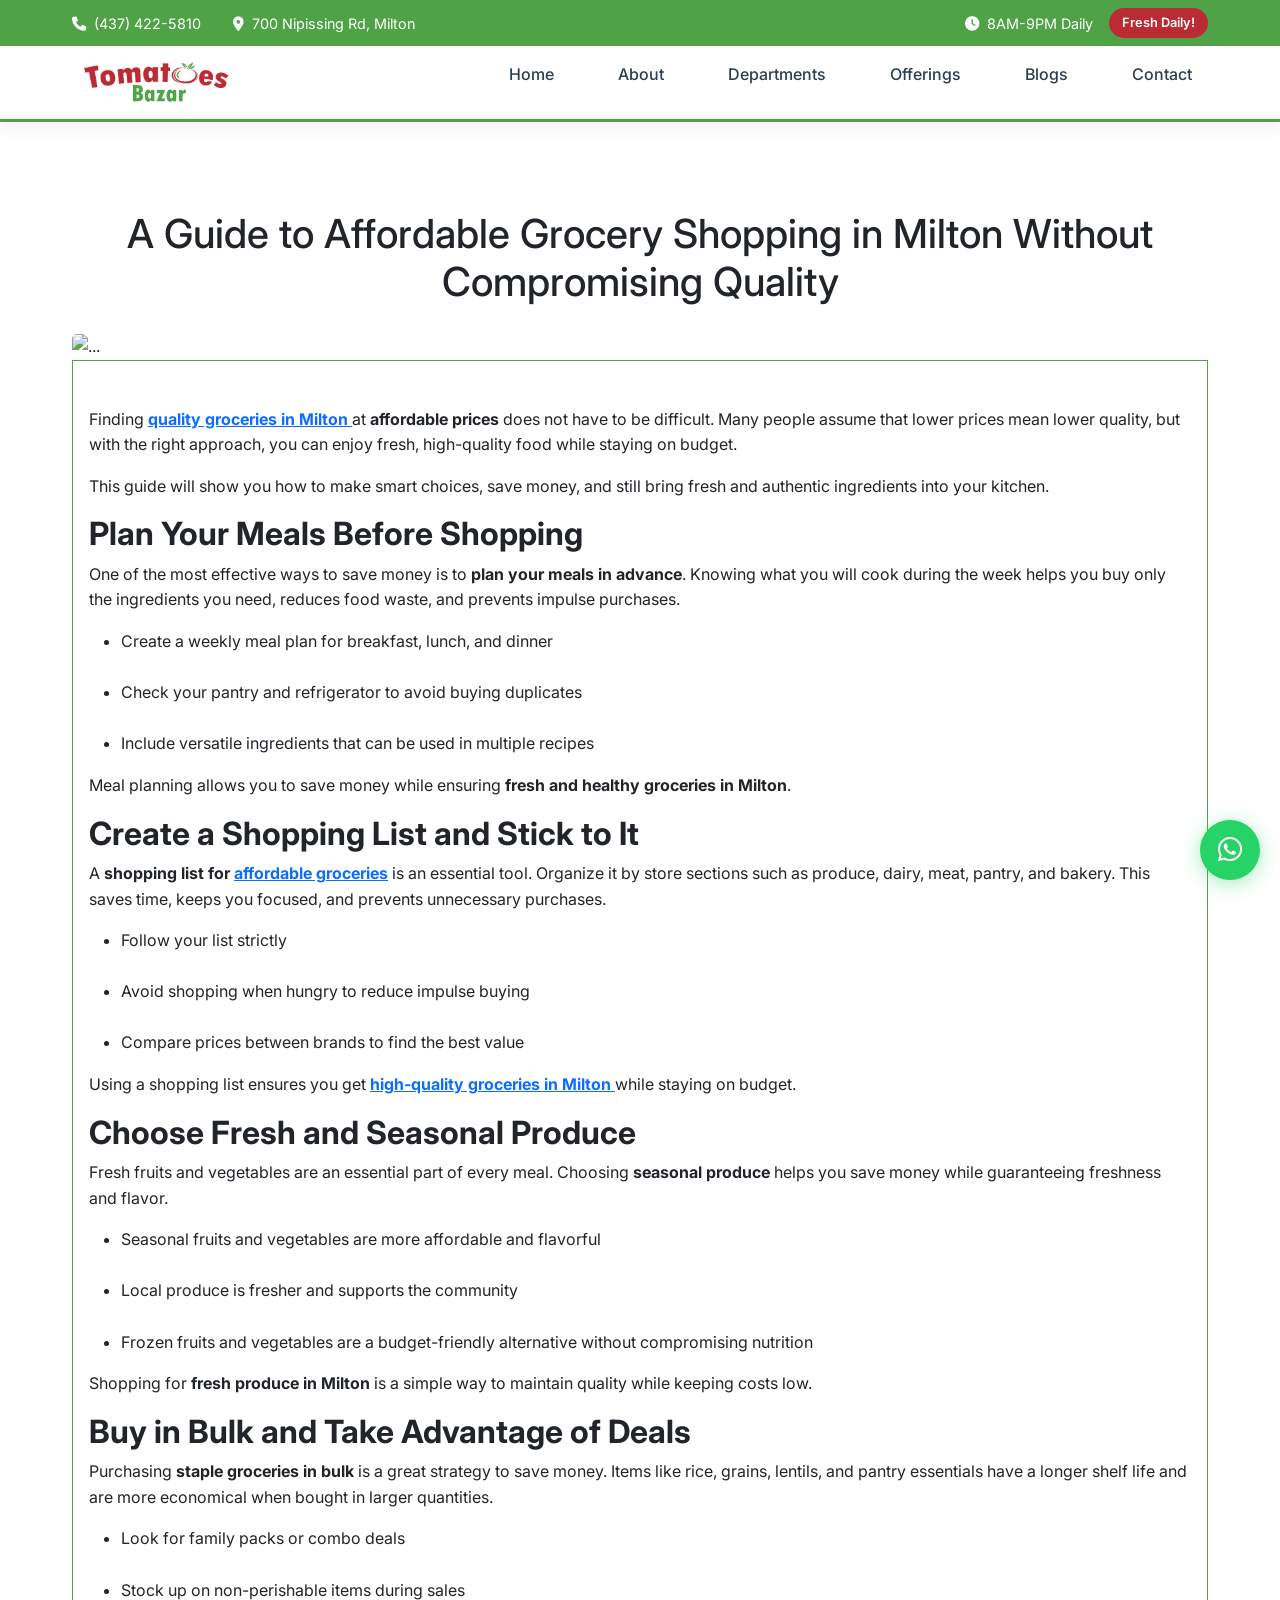
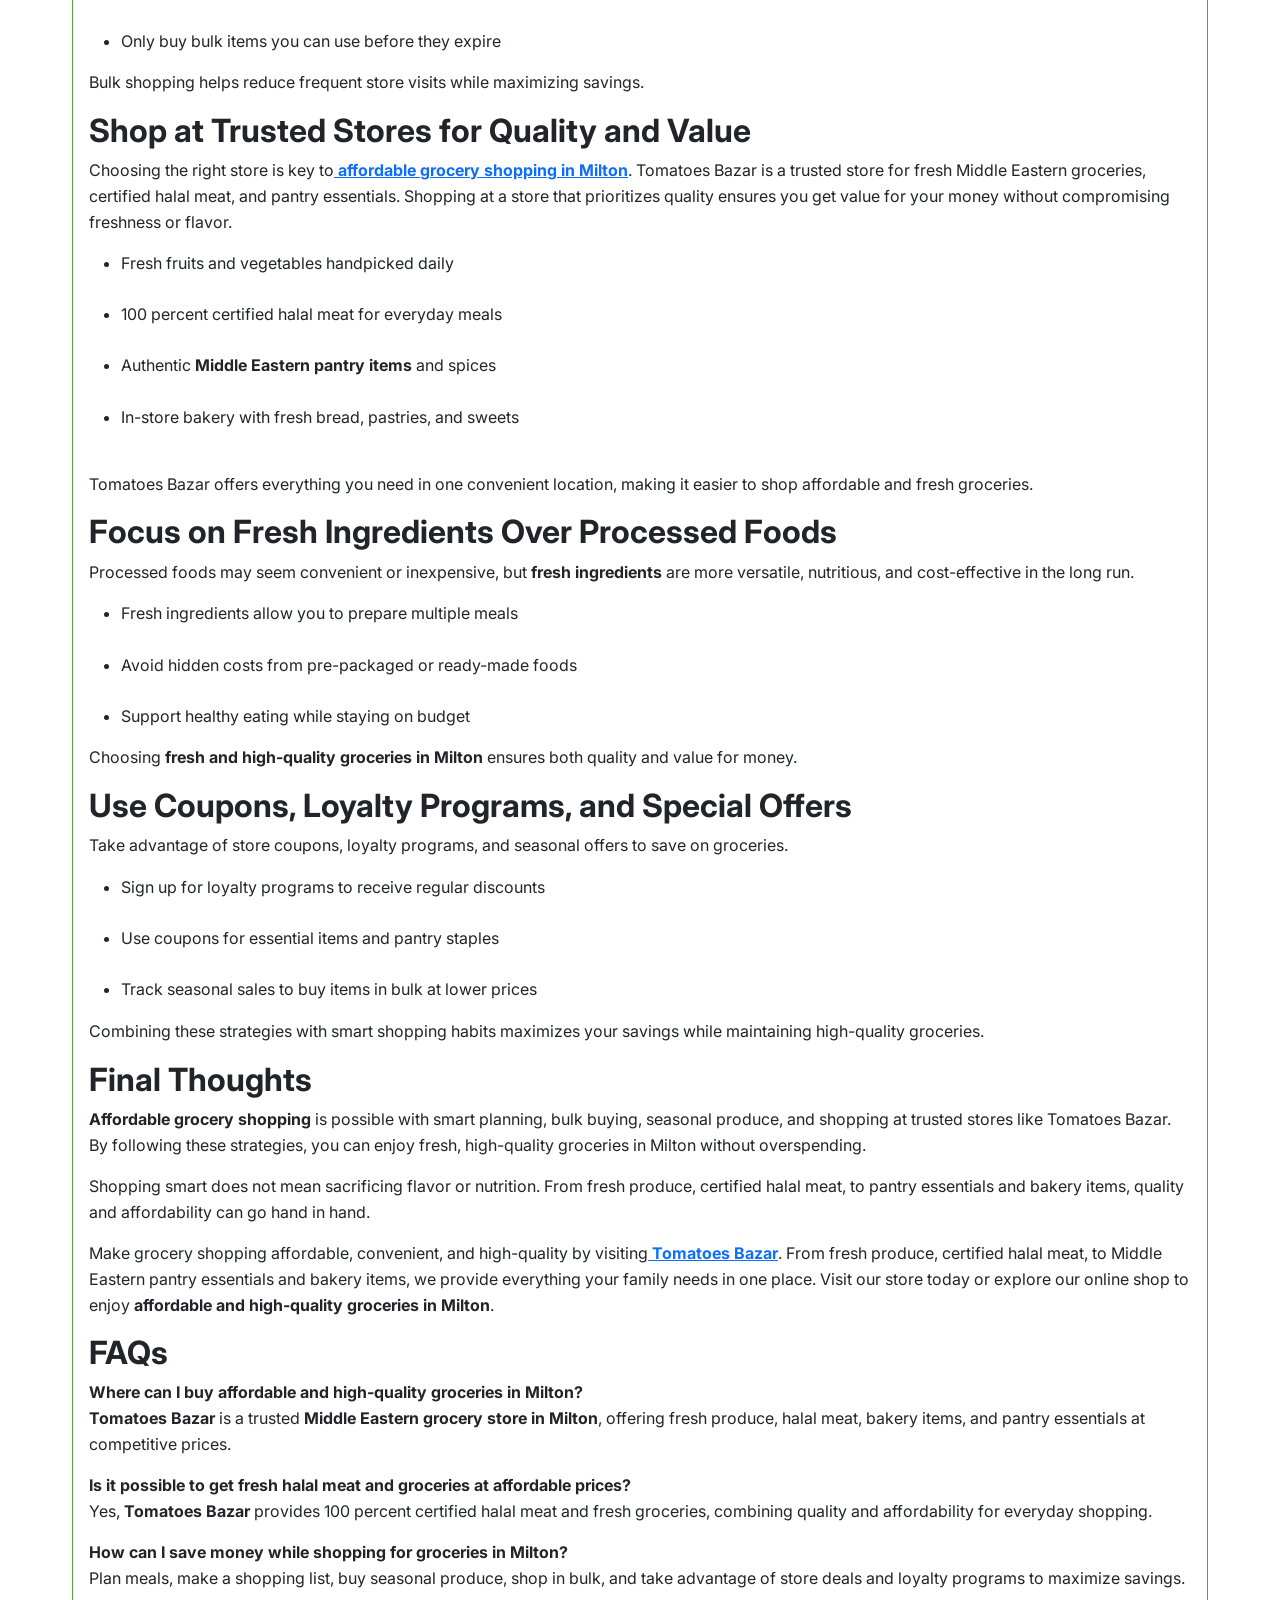
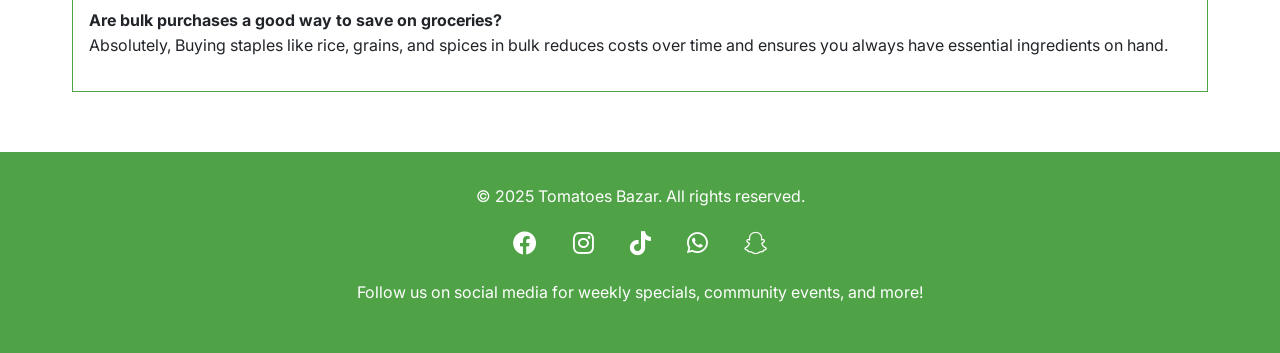
==== a-guide-to-affordable-grocery-shopping-in-milton-without-compromising-quality.html @ fde6aeb2 "Create a-guide-to-affordable-grocery-shopping-in-milton-without-compromising-quality.html" ====
<!DOCTYPE html>
<html lang="en">


    
<head>
    <meta charset="UTF-8">
    <meta name="viewport" content="width=device-width, initial-scale=1.0">
    <title>A Guide to Affordable Grocery Shopping in Milton Without Compromising Quality</title>
    <link href="https://fonts.googleapis.com/css2?family=Inter:wght@300;400;500;600;700&display=swap" rel="stylesheet">
    <link rel="stylesheet" href="https://cdnjs.cloudflare.com/ajax/libs/font-awesome/6.0.0/css/all.min.css">
    <link href="https://cdn.jsdelivr.net/npm/bootstrap@5.3.8/dist/css/bootstrap.min.css" rel="stylesheet" integrity="sha384-sRIl4kxILFvY47J16cr9ZwB07vP4J8+LH7qKQnuqkuIAvNWLzeN8tE5YBujZqJLB" crossorigin="anonymous">
    <script src="https://cdn.jsdelivr.net/npm/bootstrap@5.3.8/dist/js/bootstrap.bundle.min.js" integrity="sha384-FKyoEForCGlyvwx9Hj09JcYn3nv7wiPVlz7YYwJrWVcXK/BmnVDxM+D2scQbITxI" crossorigin="anonymous"></script>
    <style>
        * {
            margin: 0;
            padding: 0;
            box-sizing: border-box;
        }

        body {
            font-family: 'Inter', sans-serif;
            line-height: 1.6;
            color: #333;
            overflow-x: hidden;
        }

        /* Header & Navigation */
        .header {
            background: #ffffff;
            color: #2c3e50;
            padding: 0;
            position: fixed;
            width: 100%;
            top: 0;
            z-index: 1000;
            box-shadow: 0 2px 20px rgba(0,0,0,0.08);
            border-bottom: 3px solid #4FA346;
        }

        .header .nav-container {
            padding: 0.1rem 2rem;
        }

        .nav-container {
            max-width: 1200px;
            margin: 0 auto;
            display: flex;
            justify-content: space-between;
            align-items: center;
            padding: 0;
            gap: 1.5rem;
        }

        .nav-menu {
            display: flex;
            list-style: none;
            gap: 2rem;
            align-items: center;
        }

        .logo {
            text-decoration: none;
            display: flex;
            align-items: center;
            transition: transform 0.3s ease;
            flex-shrink: 0;
        }

        .logo:hover {
            transform: scale(1.02); 
        }

        .logo img {
            height: 70px;
            width: auto;
            padding: 10px;
            transition: all 0.3s ease;
        }

        .logo img:hover {
            transform: scale(1.05);
        }

        .nav-menu {
            display: flex;
            list-style: none;
            gap: 2rem;
            align-items: center;
        }

        .nav-menu a {
            color: #2c3e50;
            text-decoration: none;
            font-weight: 500;
            font-size: 1rem;
            padding: 0.5rem 1rem;
            border-radius: 8px;
            transition: all 0.3s ease;
            position: relative;
        }

        .nav-menu a:hover {
            color: #4FA346;
            background: rgba(79, 163, 70, 0.1);
        }

        .mobile-menu-toggle {
            display: none;
            background: none;
            border: none;
            color: #2c3e50;
            font-size: 1.5rem;
            cursor: pointer;
            padding: 0.5rem;
            border-radius: 5px;
            transition: all 0.3s ease;
        }

        .mobile-menu-toggle:hover {
            background: rgba(79, 163, 70, 0.1);
            color: #4FA346;
        }

        /* Mobile menu styles - dropdown */
        @media (max-width: 768px) {
            .nav-menu {
                display: none;
                position: absolute;
                top: 100%;
                left: 0;
                width: 200px;
                background: white;
                flex-direction: column;
                padding: 0;
                box-shadow: 0 4px 20px rgba(0,0,0,0.15);
                border-radius: 8px;
                opacity: 0;
                visibility: hidden;
                transform: translateY(-10px);
                transition: all 0.3s ease;
                z-index: 1000;
                overflow: hidden;
                list-style: none;
            }

            .nav-menu.active {
                display: block;
                opacity: 1;
                visibility: visible;
                transform: translateY(0);
            }

            .nav-menu li {
                list-style: none;
            }

            .nav-menu a {
                padding: 1rem 1.5rem;
                text-align: left;
                border-bottom: 1px solid #f0f0f0;
                width: 100%;
                font-size: 1rem;
                font-weight: 500;
                color: #2c3e50;
                display: block;
                transition: all 0.2s ease;
                text-decoration: none;
            }

            .nav-menu a:last-child {
                border-bottom: none;
            }

            .nav-menu a:hover {
                background: #f8f9fa;
                color: #4FA346;
                padding-left: 2rem;
            }

            .mobile-menu-toggle {
                z-index: 1001;
                position: relative;
                font-size: 1.5rem;
            }

            .nav-container {
                justify-content: space-between;
            }
        }

        /* Hero Section - Simplified */
        .hero {
            background: linear-gradient(135deg, #f8f9fa 0%, #ffffff 100%);
            min-height: 100vh;
            position: relative;
            display: flex;
            align-items: center;
            justify-content: center;
            padding-top: 100px;
        }

        .hero-content {
            display: flex;
            align-items: center;
            justify-content: space-between;
            max-width: 1400px;
            margin: 0 auto;
            padding: 0 2rem;
        }

        .hero-text-section {
            flex: 0 0 50%;
            text-align: left;
            color: #2c3e50;
            padding-right: 2rem;
        }

        .hero-video-section {
            flex: 0 0 auto;
            display: flex;
            justify-content: flex-end;
        }

        .hero-logo {
            margin-top: 2rem;
            margin-bottom: 1rem;
            animation: fadeInUp 1s ease-out 0.3s both;
        }

        .hero-logo img {
            height: 200px;
            width: auto;
            filter: drop-shadow(0 8px 20px rgba(0,0,0,0.15));
            transition: all 0.3s ease;
        }

        .hero-logo img:hover {
            transform: scale(1.05);
            filter: drop-shadow(0 12px 25px rgba(0,0,0,0.2));
        }

        .hero-video-container {
            width: 100%;
            max-width: 500px;
            height: 350px;
            border-radius: 20px;
            overflow: hidden;
            box-shadow: 0 10px 30px rgba(0,0,0,0.2);
            position: relative;
            margin-left: auto;
        }

        .hero-video {
            width: 100%;
            height: 100%;
            border-radius: 12px;
            display: block;
            object-fit: cover;
        }



        .hero-title {
            font-size: 3.5rem;
            font-weight: 700;
            margin-bottom: 1rem;
            background: linear-gradient(45deg, #BB2B34, #FF6B35);
            -webkit-background-clip: text;
            -webkit-text-fill-color: transparent;
            background-clip: text;
        }

        .hero-subtitle {
            font-size: 1.4rem;
            margin-bottom: 1.5rem;
            color: #BB2B34;
            font-weight: 600;
        }

        .hero-description {
            font-size: 1.1rem;
            margin-bottom: 2.5rem;
            color: #666;
            max-width: 600px;
            margin-left: auto;
            margin-right: auto;
        }

        .hero-cta {
            display: flex;
            gap: 1.5rem;
            justify-content: center;
            flex-wrap: wrap;
            margin-bottom: 3rem;
        }

        .cta-primary {
            background: linear-gradient(45deg, #BB2B34, #e74c3c);
            color: white;
            padding: 1rem 2.5rem;
            border: none;
            border-radius: 8px;
            font-size: 1.1rem;
            font-weight: 600;
            text-decoration: none;
            display: inline-block;
            transition: all 0.3s ease;
            box-shadow: 0 4px 15px rgba(187, 43, 52, 0.3);
        }

        .cta-primary:hover {
            transform: translateY(-2px);
            box-shadow: 0 6px 20px rgba(187, 43, 52, 0.4);
        }

        .cta-secondary {
            background: transparent;
            color: #4FA346;
            padding: 1rem 2.5rem;
            border: 2px solid #4FA346;
            border-radius: 8px;
            font-size: 1.1rem;
            font-weight: 600;
            text-decoration: none;
            display: inline-block;
            transition: all 0.3s ease;
        }

        .cta-secondary:hover {
            background: #4FA346;
            color: white;
            transform: translateY(-2px);
        }

        /* Stats Section */
        .stats-section {
            background: #f8f9fa;
            padding: 3rem 0;
        }

        .hero-stats {
            display: flex;
            justify-content: center;
            gap: 3rem;
            flex-wrap: wrap;
        }

        .stat-item {
            text-align: center;
            background: white;
            padding: 1.5rem 2rem;
            border-radius: 12px;
            box-shadow: 0 4px 15px rgba(0,0,0,0.08);
            min-width: 150px;
        }

        .stat-number {
            font-size: 2.5rem;
            font-weight: 700;
            color: #4FA346;
            display: block;
            line-height: 1;
        }

        .stat-label {
            font-size: 0.9rem;
            color: #666;
            margin-top: 0.5rem;
            font-weight: 500;
        }

        /* Main Content */
        .container {
            max-width: 1200px;
            margin: 0 auto;
            padding: 0 2rem;
        }

        .section {
            padding: 5rem 0;
        }

        .section h2 {
            font-size: 2.5rem;
            text-align: center;
            margin-bottom: 3rem;
            color: #2c3e50;
            position: relative;
        }

        .section h2::after {
            content: '';
            position: absolute;
            bottom: -10px;
            left: 50%;
            transform: translateX(-50%);
            width: 60px;
            height: 4px;
            background: linear-gradient(90deg, #BB2B34, #FF6B35);
            border-radius: 2px;
        }

        


        /* Footer */
        .footer {
            background: #4FA346;
            color: white;
            text-align: center;
            padding: 2rem 0;
        }

        .social-links {
            margin: 1rem 0;
        }

        .social-links a {
            color: white;
            font-size: 1.5rem;
            margin: 0 1rem;
            transition: color 0.3s ease;
        }

        .social-links a:hover {
            color: #FF6B35;
        }

        .social-links a[href*="wa.me"]:hover {
            color: #25D366;
        }

        /* Floating WhatsApp Button */
        .floating-whatsapp {
            position: fixed;
            bottom: 20px;
            right: 20px;
            width: 60px;
            height: 60px;
            background: #25D366;
            color: white;
            border-radius: 50%;
            display: flex;
            align-items: center;
            justify-content: center;
            text-decoration: none;
            box-shadow: 0 4px 20px rgba(37, 211, 102, 0.4);
            z-index: 1000;
            transition: all 0.3s ease;
            font-size: 28px;
        }

        .floating-whatsapp:hover {
            background: #128C7E;
            transform: scale(1.1);
            box-shadow: 0 6px 25px rgba(37, 211, 102, 0.6);
        }

        .floating-whatsapp:active {
            transform: scale(0.95);
        }

        /* Pulse animation for floating WhatsApp button */
        @keyframes pulse {
            0% {
                box-shadow: 0 4px 20px rgba(37, 211, 102, 0.4);
            }
            50% {
                box-shadow: 0 4px 20px rgba(37, 211, 102, 0.8), 0 0 0 10px rgba(37, 211, 102, 0.1);
            }
            100% {
                box-shadow: 0 4px 20px rgba(37, 211, 102, 0.4);
            }
        }

        .floating-whatsapp {
            animation: pulse 2s infinite;
        }

        /* Tooltip for floating WhatsApp button */
        .floating-whatsapp::before {
            content: "Chat with us on WhatsApp";
            position: absolute;
            right: 70px;
            top: 50%;
            transform: translateY(-50%);
            background: #333;
            color: white;
            padding: 8px 12px;
            border-radius: 6px;
            font-size: 14px;
            white-space: nowrap;
            opacity: 0;
            visibility: hidden;
            transition: all 0.3s ease;
            z-index: 1001;
        }

        .floating-whatsapp::after {
            content: "";
            position: absolute;
            right: 60px;
            top: 50%;
            transform: translateY(-50%);
            border: 6px solid transparent;
            border-left-color: #333;
            opacity: 0;
            visibility: hidden;
            transition: all 0.3s ease;
            z-index: 1001;
        }

        .floating-whatsapp:hover::before,
        .floating-whatsapp:hover::after {
            opacity: 1;
            visibility: visible;
        }

        /* Responsive Design */
        @media (max-width: 768px) {
            .nav-menu {
                display: none;
            }

            .mobile-menu-toggle {
                display: block;
            }

            .logo img {
                height: 50px;
            }

            .header .nav-container {
                padding: 0.5rem 1rem;
            }

            .logo {
                position: static;
                transform: none;
            }

            .logo:hover {
                transform: scale(1.02);
            }

            /* Mobile header contact bar */
            .header > div:first-child {
                padding: 0.3rem 0;
                font-size: 0.8rem;
            }

            .header > div:first-child > div {
                flex-direction: column;
                gap: 0.2rem;
                padding: 0 0.5rem;
                text-align: center;
            }

            .header > div:first-child > div > div:first-child {
                display: flex;
                flex-direction: row;
                justify-content: center;
                gap: 0.3rem;
                flex-wrap: wrap;
            }

            .header > div:first-child > div > div:last-child {
                display: flex;
                justify-content: center;
                align-items: center;
                gap: 0.3rem;
            }

            .header > div:first-child span {
                white-space: nowrap;
                padding: 0.1rem 0.2rem;
                font-size: 0.75rem;
            }

            .header > div:first-child i {
                font-size: 0.6rem;
                margin-right: 0.3rem;
            }

            .hero {
                padding-top: 200px;
                min-height: 90vh;
            }

            .hero-content {
                flex-direction: column;
                text-align: center;
                gap: 2rem;
                padding: 0 1rem;
                justify-content: center;
            }

            .hero-text-section {
                text-align: center;
                padding-right: 0;
            }

            .hero-video-container {
                margin-left: 0;
                margin: 0 auto;
            }

            .hero-title {
                font-size: 2.2rem;
                line-height: 1.2;
            }

            .hero-subtitle {
                font-size: 1.1rem;
            }

            .hero-description {
                font-size: 0.95rem;
                margin-bottom: 2rem;
            }

            .hero-cta {
                flex-direction: column;
                align-items: center;
                gap: 1rem;
                margin-bottom: 2rem;
            }

            .cta-primary, .cta-secondary {
                width: 100%;
                max-width: 250px;
                text-align: center;
                padding: 1rem 2rem;
            }

            .stats-section {
                padding: 2rem 0;
            }

            .hero-stats {
                flex-direction: column;
                gap: 1rem;
            }

            .stat-item {
                padding: 1rem 1.5rem;
                min-width: auto;
            }

            .hero-logo img {
                height: 130px;
            }

            .hero-video-container {
                max-width: 420px;
                height: 280px;
                margin: 0 auto;
            }

            .about-content,
            .contact-content {
                grid-template-columns: 1fr;
            }

            .section h2 {
                font-size: 1.8rem;
            }

            .container {
                padding: 0 1rem;
            }

            .departments-grid {
                grid-template-columns: 1fr;
            }

            .values-grid {
                grid-template-columns: 1fr;
            }

            .about-text-blocks {
                grid-template-columns: 1fr;
                gap: 1.5rem;
            }

            .text-block {
                padding: 1.5rem;
            }

            .content-with-tomato {
                flex-direction: column;
                text-align: center;
                gap: 2rem;
            }

            .tomato-side img {
                width: 250px;
                height: 250px;
            }
        }

        @media (max-width: 480px) {
            .hero {
                padding-top: 180px;
            }

            .hero-title {
                font-size: 1.8rem;
            }

            .hero-logo img {
                height: 100px;
            }

            .hero-video-container {
                max-width: 320px;
                height: 200px;
                margin-bottom: 1rem;
            }

            .stats-section {
                padding: 1.5rem 0;
            }

            .hero-stats {
                gap: 0.8rem;
            }


            .stat-item {
                padding: 0.8rem 1rem;
            }

            .tomato-side img {
                width: 200px;
                height: 200px;
            }

            .text-block {
                padding: 1rem;
            }

            .about-text-blocks {
                gap: 1rem;
            }

            .stat-number {
                font-size: 2rem;
            }

            .section h2 {
                font-size: 1.6rem;
            }
        }

        /* Smooth scrolling */
        html {
            scroll-behavior: smooth;
        }

        /* Animation classes */
        .fade-in {
            opacity: 0;
            transform: translateY(30px);
            transition: all 0.6s ease;
        }

        .fade-in.visible {
            opacity: 1;
            transform: translateY(0);
        }

        /* Gradient Text */
        .gradient-text {
            background: linear-gradient(45deg, #BB2B34, #FF6B35);
            -webkit-background-clip: text;
            -webkit-text-fill-color: transparent;
            background-clip: text;

        }   

.single_blog {
    padding-top: 210px !important;
    padding-bottom: 60px !important;
}


h5.card-title {
    font-size: 40px;
    text-align: center;
    padding-bottom: 20px;
}

.card{
    border: none !important;
}


.card-body {
    border: 1px solid #4fa346;
}


   
.card-group a {
    background-color: #4fa346;
    padding: 10px 20px;
    color: white;
}

p.card-text {
    margin-bottom: 30px;
}


            
        
    </style>
</head>
<body>
    <!-- Header -->
    <header class="header">
        <!-- Top Contact Bar -->
        <div style="background: #4FA346; color: white; padding: 0.5rem 0; text-align: center; font-size: 0.9rem;">
            <div style="max-width: 1200px; margin: 0 auto; padding: 0 2rem; display: flex; justify-content: space-between; align-items: center; flex-wrap: wrap; gap: 1rem;">
                <div style="display: flex; align-items: center; gap: 2rem;">
                    <span><i class="fas fa-phone" style="margin-right: 0.5rem;"></i>(437) 422-5810</span>
                    <span><i class="fas fa-map-marker-alt" style="margin-right: 0.5rem;"></i>700 Nipissing Rd, Milton</span>
                </div>
                <div style="display: flex; align-items: center; gap: 1rem;">
                    <span><i class="fas fa-clock" style="margin-right: 0.5rem;"></i>8AM-9PM Daily</span>
                    <span style="background: #BB2B34; padding: 0.3rem 0.8rem; border-radius: 20px; font-weight: 600; font-size: 0.8rem;">Fresh Daily!</span>
                </div>
            </div>
        </div>
        
        <!-- Main Navigation -->
        <nav class="nav-container">
            <button class="mobile-menu-toggle">
                <i class="fas fa-bars"></i>
            </button>
            <a href="https://tomatoesbazar.ca" class="logo">
                <img src="full-logo.png" alt="Tomatoes Bazar Logo">
            </a>
             <ul class="nav-menu">
                <li><a href="https://tomatoesbazar.ca/">Home</a></li>
                <li><a href="https://tomatoesbazar.ca/#about">About</a></li>
                <li><a href="https://tomatoesbazar.ca/#departments">Departments</a></li>
                <li><a href="https://tomatoesbazar.ca/#offerings">Offerings</a></li>
                <li><a href="https://tomatoesbazar.ca/blog">Blogs</a></li>

                <li><a href="https://tomatoesbazar.ca/#contact">Contact</a></li>
            </ul>
        </nav>
    </header>
    <div class="single_blog">
  <div class="container">
  <div class="card" style="width: 100%;">
    <h5 class="card-title">A Guide to Affordable Grocery Shopping in Milton Without Compromising Quality</h5>
  <img src="https://assets.bwbx.io/images/users/iqjWHBFdfxIU/iwnzJo5Nnx2Y/v0/1200x800.jpg" class="card-img-top" alt="...">
  <div class="card-body">
    
    <p class="card-text"><p><span style="font-weight: 400;">Finding </span><a href="https://tomatoesbazar.ca/"><strong>quality groceries in Milton</strong> </a><span style="font-weight: 400;">at </span><strong>affordable prices</strong><span style="font-weight: 400;"> does not have to be difficult. Many people assume that lower prices mean lower quality, but with the right approach, you can enjoy fresh, high-quality food while staying on budget.&nbsp;</span></p></p>
     <p><span style="font-weight: 400;">This guide will show you how to make smart choices, save money, and still bring fresh and authentic ingredients into your kitchen.</span></p>
<h2><strong>Plan Your Meals Before Shopping</strong></h2>
<p><span style="font-weight: 400;">One of the most effective ways to save money is to </span><strong>plan your meals in advance</strong><span style="font-weight: 400;">. Knowing what you will cook during the week helps you buy only the ingredients you need, reduces food waste, and prevents impulse purchases.</span></p>
<ul>
<li style="font-weight: 400;"><span style="font-weight: 400;">Create a weekly meal plan for breakfast, lunch, and dinner</span><span style="font-weight: 400;"><br /><br /></span></li>
<li style="font-weight: 400;"><span style="font-weight: 400;">Check your pantry and refrigerator to avoid buying duplicates</span><span style="font-weight: 400;"><br /><br /></span></li>
<li style="font-weight: 400;"><span style="font-weight: 400;">Include versatile ingredients that can be used in multiple recipes</span></li>
</ul>
<p><span style="font-weight: 400;">Meal planning allows you to save money while ensuring </span><strong>fresh and healthy groceries in Milton</strong><span style="font-weight: 400;">.</span></p>
<h2><strong>Create a Shopping List and Stick to It</strong></h2>
<p><span style="font-weight: 400;">A </span><strong>shopping list for </strong><a href="https://tomatoesbazar.ca/"><strong>affordable groceries</strong></a><span style="font-weight: 400;"> is an essential tool. Organize it by store sections such as produce, dairy, meat, pantry, and bakery. This saves time, keeps you focused, and prevents unnecessary purchases.</span></p>
<ul>
<li style="font-weight: 400;"><span style="font-weight: 400;">Follow your list strictly</span><span style="font-weight: 400;"><br /><br /></span></li>
<li style="font-weight: 400;"><span style="font-weight: 400;">Avoid shopping when hungry to reduce impulse buying</span><span style="font-weight: 400;"><br /><br /></span></li>
<li style="font-weight: 400;"><span style="font-weight: 400;">Compare prices between brands to find the best value</span></li>
</ul>
<p><span style="font-weight: 400;">Using a shopping list ensures you get </span><a href="https://tomatoesbazar.ca/"><strong>high-quality groceries in Milton</strong> </a><span style="font-weight: 400;">while staying on budget.</span></p>
<h2><strong>Choose Fresh and Seasonal Produce</strong></h2>
<p><span style="font-weight: 400;">Fresh fruits and vegetables are an essential part of every meal. Choosing </span><strong>seasonal produce </strong><span style="font-weight: 400;">helps you save money while guaranteeing freshness and flavor.</span></p>
<ul>
<li style="font-weight: 400;"><span style="font-weight: 400;">Seasonal fruits and vegetables are more affordable and flavorful</span><span style="font-weight: 400;"><br /><br /></span></li>
<li style="font-weight: 400;"><span style="font-weight: 400;">Local produce is fresher and supports the community</span><span style="font-weight: 400;"><br /><br /></span></li>
<li style="font-weight: 400;"><span style="font-weight: 400;">Frozen fruits and vegetables are a budget-friendly alternative without compromising nutrition</span></li>
</ul>
<p><span style="font-weight: 400;">Shopping for </span><strong>fresh produce in Milton</strong><span style="font-weight: 400;"> is a simple way to maintain quality while keeping costs low.</span></p>
<h2><strong>Buy in Bulk and Take Advantage of Deals</strong></h2>
<p><span style="font-weight: 400;">Purchasing </span><strong>staple groceries in bulk</strong><span style="font-weight: 400;"> is a great strategy to save money. Items like rice, grains, lentils, and pantry essentials have a longer shelf life and are more economical when bought in larger quantities.</span></p>
<ul>
<li style="font-weight: 400;"><span style="font-weight: 400;">Look for family packs or combo deals</span><span style="font-weight: 400;"><br /><br /></span></li>
<li style="font-weight: 400;"><span style="font-weight: 400;">Stock up on non-perishable items during sales</span><span style="font-weight: 400;"><br /><br /></span></li>
<li style="font-weight: 400;"><span style="font-weight: 400;">Only buy bulk items you can use before they expire</span></li>
</ul>
<p><span style="font-weight: 400;">Bulk shopping helps reduce frequent store visits while maximizing savings.</span></p>
<h2><strong>Shop at Trusted Stores for Quality and Value</strong></h2>
<p><span style="font-weight: 400;">Choosing the right store is key to</span><a href="https://tomatoesbazar.ca/"> <strong>affordable grocery shopping in Milton</strong></a><span style="font-weight: 400;">. Tomatoes Bazar is a trusted store for fresh Middle Eastern groceries, certified halal meat, and pantry essentials. Shopping at a store that prioritizes quality ensures you get value for your money without compromising freshness or flavor.</span></p>
<ul>
<li style="font-weight: 400;"><span style="font-weight: 400;">Fresh fruits and vegetables handpicked daily</span><span style="font-weight: 400;"><br /><br /></span></li>
<li style="font-weight: 400;"><span style="font-weight: 400;">100 percent certified halal meat for everyday meals</span><span style="font-weight: 400;"><br /><br /></span></li>
<li style="font-weight: 400;"><span style="font-weight: 400;">Authentic </span><strong>Middle Eastern pantry items</strong><span style="font-weight: 400;"> and spices</span><span style="font-weight: 400;"><br /><br /></span></li>
<li style="font-weight: 400;"><span style="font-weight: 400;">In-store bakery with fresh bread, pastries, and sweets</span><span style="font-weight: 400;"><br /><br /></span></li>
</ul>
<p><span style="font-weight: 400;">Tomatoes Bazar offers everything you need in one convenient location, making it easier to shop affordable and fresh groceries.</span></p>
<h2><strong>Focus on Fresh Ingredients Over Processed Foods</strong></h2>
<p><span style="font-weight: 400;">Processed foods may seem convenient or inexpensive, but </span><strong>fresh ingredients</strong><span style="font-weight: 400;"> are more versatile, nutritious, and cost-effective in the long run.</span></p>
<ul>
<li style="font-weight: 400;"><span style="font-weight: 400;">Fresh ingredients allow you to prepare multiple meals</span><span style="font-weight: 400;"><br /><br /></span></li>
<li style="font-weight: 400;"><span style="font-weight: 400;">Avoid hidden costs from pre-packaged or ready-made foods</span><span style="font-weight: 400;"><br /><br /></span></li>
<li style="font-weight: 400;"><span style="font-weight: 400;">Support healthy eating while staying on budget</span></li>
</ul>
<p><span style="font-weight: 400;">Choosing </span><strong>fresh and high-quality groceries in Milton</strong><span style="font-weight: 400;"> ensures both quality and value for money.</span></p>
<h2><strong>Use Coupons, Loyalty Programs, and Special Offers</strong></h2>
<p><span style="font-weight: 400;">Take advantage of store coupons, loyalty programs, and seasonal offers to save on groceries.</span></p>
<ul>
<li style="font-weight: 400;"><span style="font-weight: 400;">Sign up for loyalty programs to receive regular discounts</span><span style="font-weight: 400;"><br /><br /></span></li>
<li style="font-weight: 400;"><span style="font-weight: 400;">Use coupons for essential items and pantry staples</span><span style="font-weight: 400;"><br /><br /></span></li>
<li style="font-weight: 400;"><span style="font-weight: 400;">Track seasonal sales to buy items in bulk at lower prices</span></li>
</ul>
<p><span style="font-weight: 400;">Combining these strategies with smart shopping habits maximizes your savings while maintaining high-quality groceries.</span></p>
<h2><strong>Final Thoughts</strong></h2>
<p><strong>Affordable grocery shopping </strong><span style="font-weight: 400;">is possible with smart planning, bulk buying, seasonal produce, and shopping at trusted stores like Tomatoes Bazar. By following these strategies, you can enjoy fresh, high-quality groceries in Milton without overspending.</span></p>
<p><span style="font-weight: 400;">Shopping smart does not mean sacrificing flavor or nutrition. From fresh produce, certified halal meat, to pantry essentials and bakery items, quality and affordability can go hand in hand.</span></p>
<p><span style="font-weight: 400;">Make grocery shopping affordable, convenient, and high-quality by visiting</span><a href="https://tomatoesbazar.ca/"><strong> Tomatoes Bazar</strong></a><span style="font-weight: 400;">. From fresh produce, certified halal meat, to Middle Eastern pantry essentials and bakery items, we provide everything your family needs in one place. Visit our store today or explore our online shop to enjoy </span><strong>affordable and high-quality groceries in Milton</strong><span style="font-weight: 400;">.</span></p>
<h2><strong>FAQs&nbsp;</strong></h2>
<p><strong>Where can I buy affordable and high-quality groceries in Milton?</strong><strong><br /></strong><strong>Tomatoes Bazar</strong><span style="font-weight: 400;"> is a trusted </span><strong>Middle Eastern grocery store in Milton</strong><span style="font-weight: 400;">, offering fresh produce, halal meat, bakery items, and pantry essentials at competitive prices.</span></p>
<p><strong>Is it possible to get fresh halal meat and groceries at affordable prices?</strong><strong><br /></strong><span style="font-weight: 400;">Yes, </span><strong>Tomatoes Bazar</strong><span style="font-weight: 400;"> provides 100 percent certified halal meat and fresh groceries, combining quality and affordability for everyday shopping.</span></p>
<p><strong>How can I save money while shopping for groceries in Milton?</strong><strong><br /></strong><span style="font-weight: 400;">Plan meals, make a shopping list, buy seasonal produce, shop in bulk, and take advantage of store deals and loyalty programs to maximize savings.</span></p>
<p><strong>Are bulk purchases a good way to save on groceries?</strong><strong><br /></strong><span style="font-weight: 400;">Absolutely, Buying staples like rice, grains, and spices in bulk reduces costs over time and ensures you always have essential ingredients on hand.</span></p>  
    


  </div>
</div>
</div>
</div>
   

    <!-- Footer -->
    <footer class="footer">
        <div class="container">
            <p>&copy; 2025 Tomatoes Bazar. All rights reserved.</p>
            <div class="social-links">
                <a href="#"><i class="fab fa-facebook"></i></a>
                <a href="https://www.instagram.com/tomatoesbazar/#"><i class="fab fa-instagram"></i></a>
                <a href="https://www.tiktok.com/@tomatoes.bazar?_t=ZS-8zkws2DEqJ8&_r=1"><i class="fab fa-tiktok"></i></a>
                <a href="https://wa.me/14374225810" target="_blank"><i class="fab fa-whatsapp"></i></a>
                <a href="#"><i class="fab fa-snapchat"></i></a>
            </div>
            <p>Follow us on social media for weekly specials, community events, and more!</p>
        </div>
    </footer>

    <!-- Floating WhatsApp Button -->
    <a href="https://wa.me/14374225810" target="_blank" class="floating-whatsapp" id="floatingWhatsApp" title="Chat with us on WhatsApp">
        <i class="fab fa-whatsapp"></i>
    </a>

    <script>
        // Smooth scrolling for navigation links
        document.querySelectorAll('a[href^="#"]').forEach(anchor => {
            anchor.addEventListener('click', function (e) {
                e.preventDefault();
                const target = document.querySelector(this.getAttribute('href'));
                if (target) {
                    target.scrollIntoView({
                        behavior: 'smooth',
                        block: 'start'
                    });
                }
            });
        });

        // Fade in animation on scroll
        const observerOptions = {
            threshold: 0.1,
            rootMargin: '0px 0px -50px 0px'
        };

        const observer = new IntersectionObserver((entries) => {
            entries.forEach(entry => {
                if (entry.isIntersecting) {
                    entry.target.classList.add('visible');
                }
            });
        }, observerOptions);

        // Observe all sections for fade-in animation
        document.querySelectorAll('.section').forEach(section => {
            section.classList.add('fade-in');
            observer.observe(section);
        });

        // Video control with overlay button
        window.addEventListener('load', () => {
            const video = document.querySelector('.hero-video');
            if (!video) return;

            // Ensure single play
            video.loop = false;
            video.muted = true; // Start muted for autoplay
            
            // Create overlay button with blurred background
            const videoContainer = document.querySelector('.hero-video-container');
            
            // Create blurred background overlay
            const blurOverlay = document.createElement('div');
            blurOverlay.style.cssText = `
                position: absolute;
                top: 0;
                left: 0;
                right: 0;
                bottom: 0;
                background: rgba(0,0,0,0.3);
                backdrop-filter: blur(8px);
                -webkit-backdrop-filter: blur(8px);
                z-index: 5;
                border-radius: 20px;
            `;
            
            // Create gradient border wrapper
            const buttonWrapper = document.createElement('div');
            buttonWrapper.style.cssText = `
                position: absolute;
                top: 50%;
                left: 50%;
                transform: translate(-50%, -50%);
                background: linear-gradient(135deg, #BB2B34, #FF6B35, #e74c3c);
                padding: 4px;
                border-radius: 44px;
                z-index: 10;
                box-shadow: 0 10px 30px rgba(187, 43, 52, 0.4);
            `;
            
            const overlayButton = document.createElement('button');
            overlayButton.innerHTML = '<span style="background: linear-gradient(135deg, #BB2B34, #FF6B35, #e74c3c); -webkit-background-clip: text; -webkit-text-fill-color: transparent; background-clip: text; font-weight: 700;">Meet Mr. Tomato!</span><img src="TomatoMan1.png" alt="Tomato Man" style="width: 120px; height: 120px; margin-left: 15px; vertical-align: middle; border-radius: 50%;">';
            overlayButton.style.cssText = `
                background: linear-gradient(135deg, #ffffff, #f8f9fa);
                color: #2c3e50;
                border: none;
                padding: 15px 20px;
                border-radius: 40px;
                font-size: 20px;
                font-weight: 600;
                cursor: pointer;
                box-shadow: inset 0 2px 4px rgba(255,255,255,0.3), 0 2px 8px rgba(0,0,0,0.1);
                transition: all 0.3s cubic-bezier(0.4, 0, 0.2, 1);
                font-family: 'Inter', sans-serif;
                display: flex;
                align-items: center;
                justify-content: space-between;
                width: 100%;
                height: 100%;
                min-width: 280px;
                letter-spacing: 0.5px;
            `;

            // Hover effects
            buttonWrapper.addEventListener('mouseenter', () => {
                buttonWrapper.style.transform = 'translate(-50%, -50%) scale(1.08)';
                buttonWrapper.style.boxShadow = '0 15px 40px rgba(187, 43, 52, 0.6)';
                overlayButton.style.background = 'linear-gradient(135deg, #ffffff, #ffffff)';
                overlayButton.style.boxShadow = 'inset 0 2px 4px rgba(255,255,255,0.5), 0 4px 12px rgba(0,0,0,0.15)';
            });

            buttonWrapper.addEventListener('mouseleave', () => {
                buttonWrapper.style.transform = 'translate(-50%, -50%) scale(1)';
                buttonWrapper.style.boxShadow = '0 10px 30px rgba(187, 43, 52, 0.4)';
                overlayButton.style.background = 'linear-gradient(135deg, #ffffff, #f8f9fa)';
                overlayButton.style.boxShadow = 'inset 0 2px 4px rgba(255,255,255,0.3), 0 2px 8px rgba(0,0,0,0.1)';
            });

            // Click handler
            overlayButton.addEventListener('click', () => {
                // Remove button wrapper and blur overlay
                buttonWrapper.remove();
                blurOverlay.remove();
                
                // Play video unmuted
                video.muted = false;
                video.volume = 1;
                video.currentTime = 0;
                video.play();
            });

            // Add elements to container
            videoContainer.style.position = 'relative';
            videoContainer.appendChild(blurOverlay);
            buttonWrapper.appendChild(overlayButton);
            videoContainer.appendChild(buttonWrapper);

            // Keep last frame when video ends
            video.addEventListener('ended', () => {
                video.pause();
            });
        });

        // Mobile menu toggle
        document.addEventListener('DOMContentLoaded', function() {
        const mobileToggle = document.querySelector('.mobile-menu-toggle');
        const navMenu = document.querySelector('.nav-menu');

            if (mobileToggle && navMenu) {
                mobileToggle.addEventListener('click', function(e) {a
                    e.preventDefault();
                    e.stopPropagation();
                    console.log('Hamburger clicked'); // Debug log
                    navMenu.classList.toggle('active');
                });

                // Close mobile menu when clicking on a link
                document.querySelectorAll('.nav-menu a').forEach(link => {
                    link.addEventListener('click', function() {
                        navMenu.classList.remove('active');
                    });
                });

                // Close mobile menu when clicking outside
                document.addEventListener('click', function(e) {
                    if (!navMenu.contains(e.target) && !mobileToggle.contains(e.target)) {
                        navMenu.classList.remove('active');
                    }
                });

                // Close mobile menu when pressing escape key
                document.addEventListener('keydown', function(e) {
                    if (e.key === 'Escape' && navMenu.classList.contains('active')) {
                        navMenu.classList.remove('active');
                    }
                });
            }
        });
    </script>
</body>
</html>
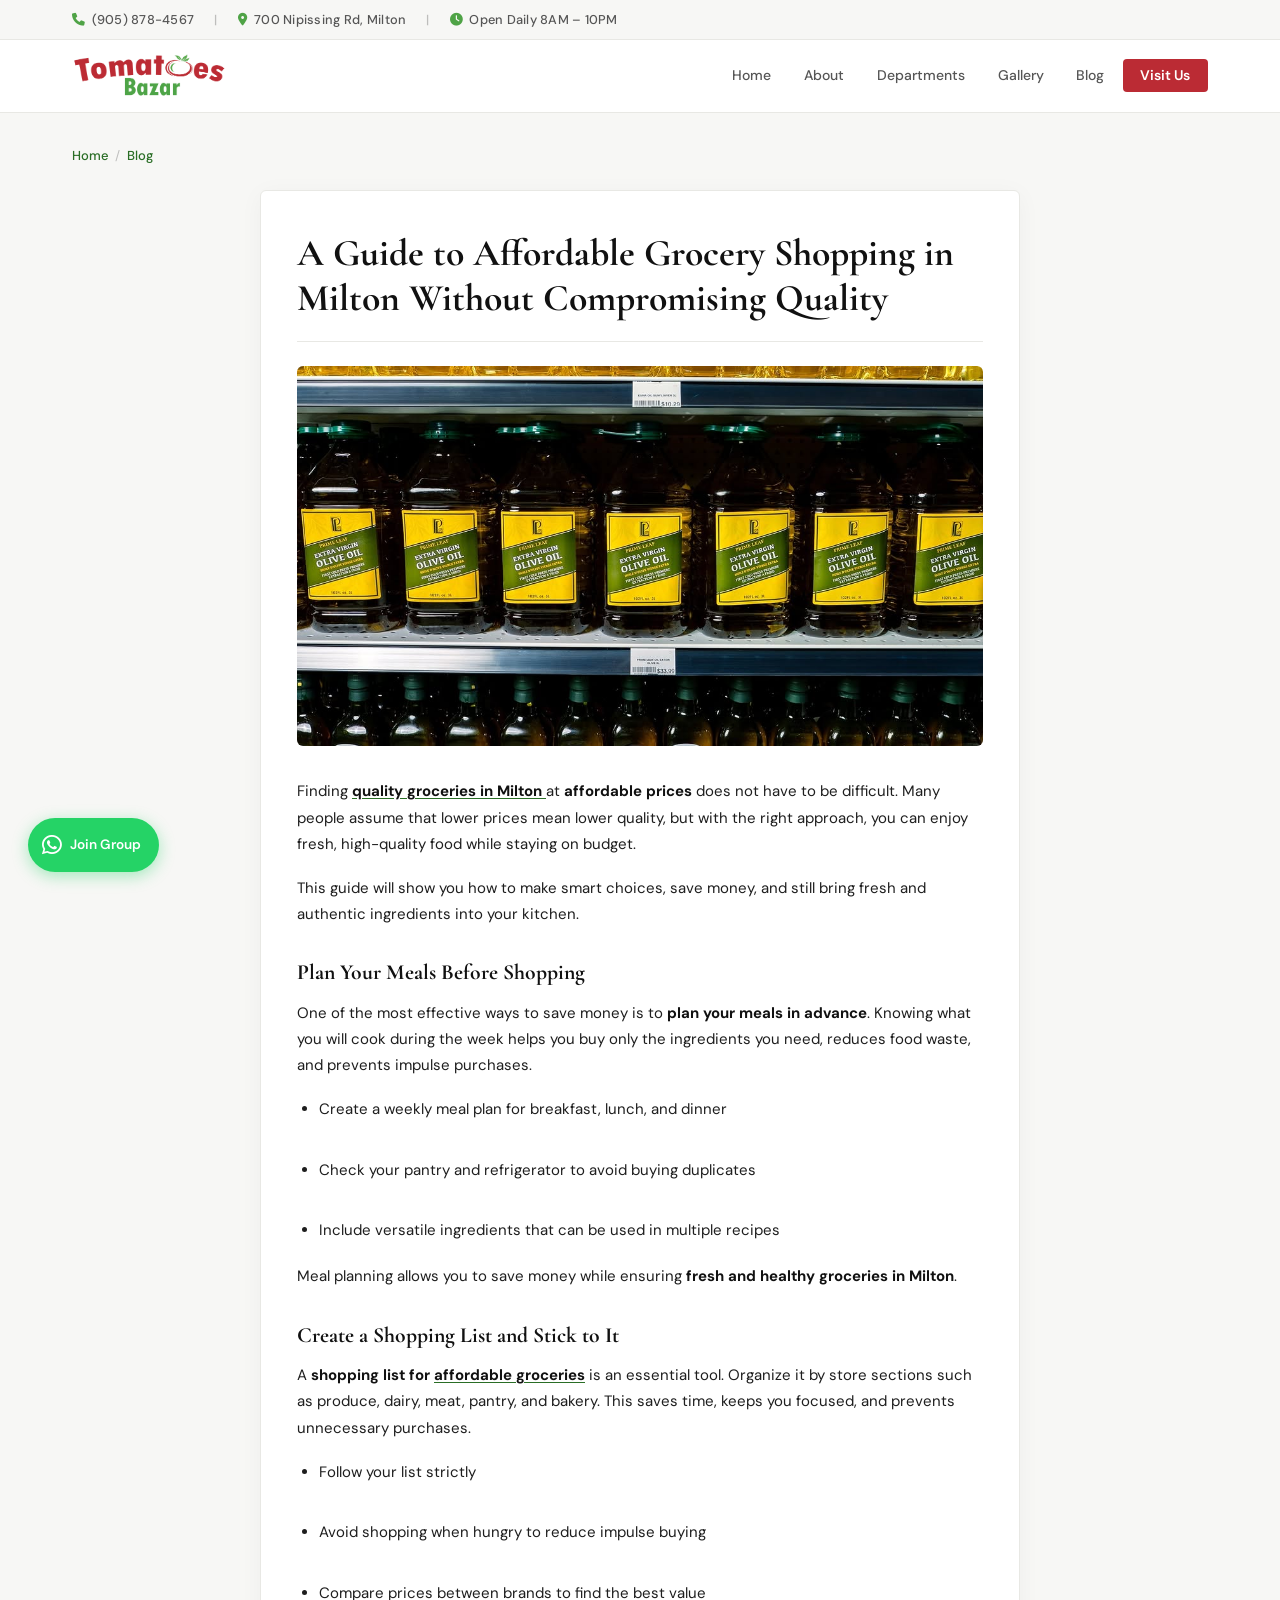
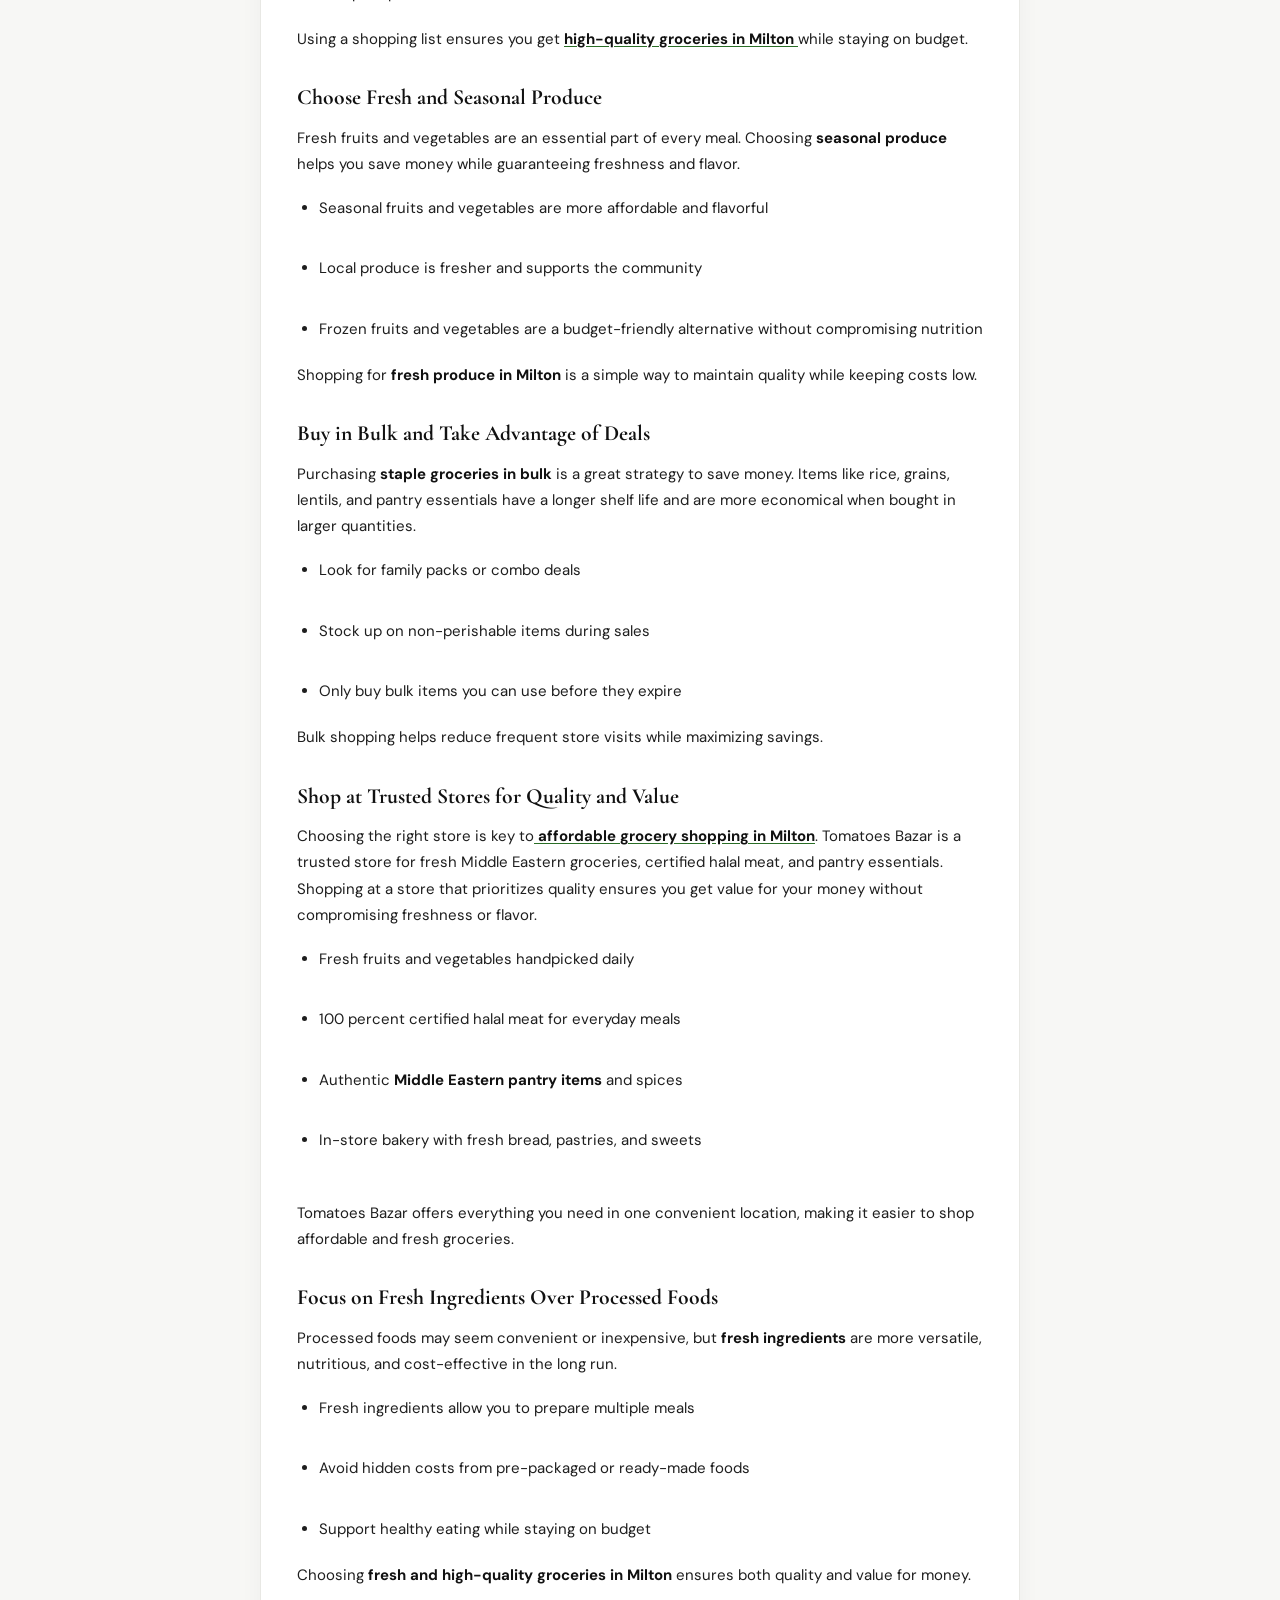
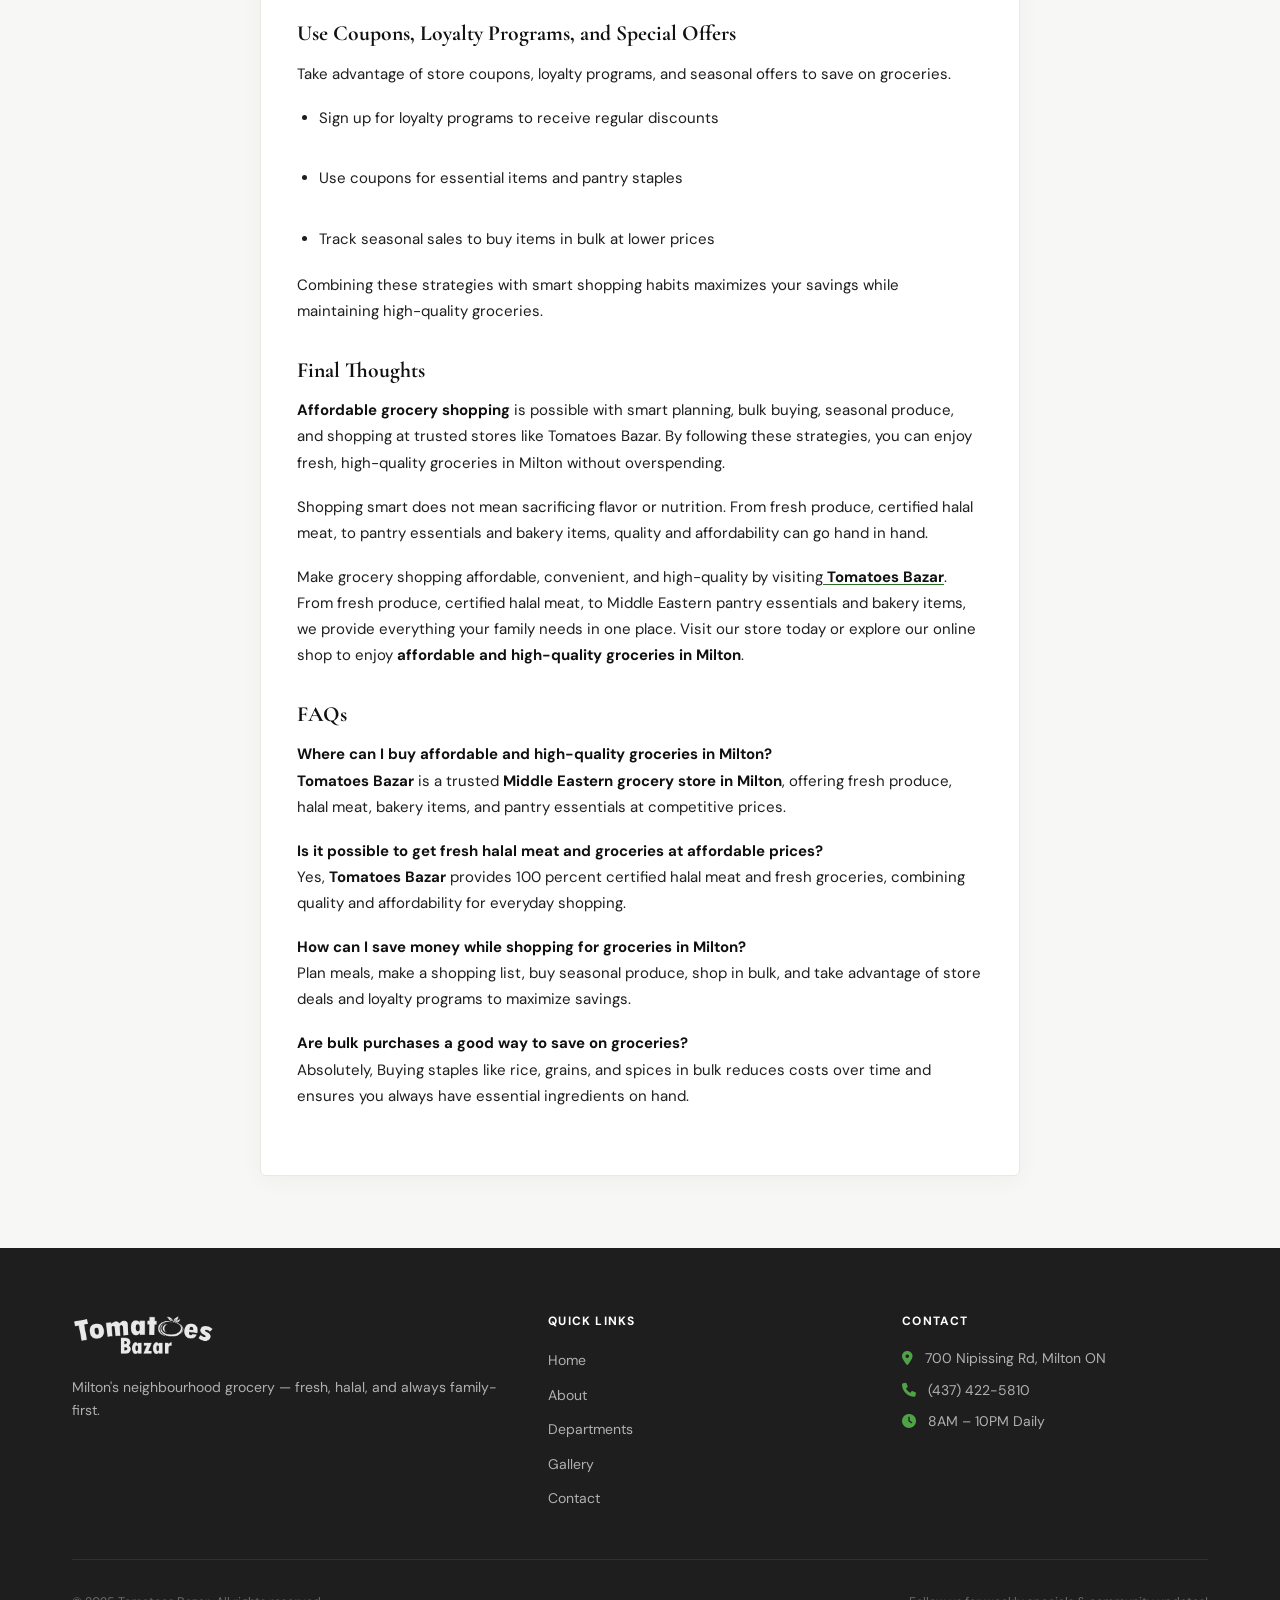
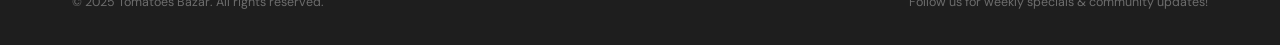
==== commit 6631595f: "Major site update: real photos, SEO, gallery, bakery & shawarma sections - Replace all placeholder/e" ====
--- a/a-guide-to-affordable-grocery-shopping-in-milton-without-compromising-quality.html
+++ b/a-guide-to-affordable-grocery-shopping-in-milton-without-compromising-quality.html
@@ -1,867 +1,61 @@
 <!DOCTYPE html>
 <html lang="en">
-
-
-    
 <head>
     <meta charset="UTF-8">
     <meta name="viewport" content="width=device-width, initial-scale=1.0">
     <title>A Guide to Affordable Grocery Shopping in Milton Without Compromising Quality</title>
-    <link href="https://fonts.googleapis.com/css2?family=Inter:wght@300;400;500;600;700&display=swap" rel="stylesheet">
+    <meta name="description" content="A practical guide to affordable grocery shopping in Milton without compromising quality — smart tips and strategies from Tomatoes Bazar, Milton's neighbourhood grocery.">
+    <meta name="robots" content="index, follow">
+    <link rel="canonical" href="https://tomatoesbazar.ca/a-guide-to-affordable-grocery-shopping-in-milton-without-compromising-quality.html">
+    <link rel="preconnect" href="https://fonts.googleapis.com">
+    <link href="https://fonts.googleapis.com/css2?family=Cormorant+Garamond:wght@400;500;600;700&family=DM+Sans:wght@300;400;500&display=swap" rel="stylesheet">
     <link rel="stylesheet" href="https://cdnjs.cloudflare.com/ajax/libs/font-awesome/6.0.0/css/all.min.css">
-    <link href="https://cdn.jsdelivr.net/npm/bootstrap@5.3.8/dist/css/bootstrap.min.css" rel="stylesheet" integrity="sha384-sRIl4kxILFvY47J16cr9ZwB07vP4J8+LH7qKQnuqkuIAvNWLzeN8tE5YBujZqJLB" crossorigin="anonymous">
-    <script src="https://cdn.jsdelivr.net/npm/bootstrap@5.3.8/dist/js/bootstrap.bundle.min.js" integrity="sha384-FKyoEForCGlyvwx9Hj09JcYn3nv7wiPVlz7YYwJrWVcXK/BmnVDxM+D2scQbITxI" crossorigin="anonymous"></script>
-    <style>
-        * {
-            margin: 0;
-            padding: 0;
-            box-sizing: border-box;
-        }
+    <link rel="stylesheet" href="styles.css">
+    <link rel="icon" type="image/png" href="full-logo.png">
+    <link rel="apple-touch-icon" href="full-logo.png">
+</head>
+<body class="blog-body">
+    <!-- Top Bar -->
+    <div class="top-bar">
+        <div class="top-bar-inner">
+            <span><i class="fas fa-phone"></i>(905) 878-4567</span>
+            <span class="top-bar-divider">|</span>
+            <span><i class="fas fa-map-marker-alt"></i>700 Nipissing Rd, Milton</span>
+            <span class="top-bar-divider">|</span>
+            <span><i class="fas fa-clock"></i>Open Daily 8AM – 10PM</span>
+        </div>
+    </div>
 
-        body {
-            font-family: 'Inter', sans-serif;
-            line-height: 1.6;
-            color: #333;
-            overflow-x: hidden;
-        }
-
-        /* Header & Navigation */
-        .header {
-            background: #ffffff;
-            color: #2c3e50;
-            padding: 0;
-            position: fixed;
-            width: 100%;
-            top: 0;
-            z-index: 1000;
-            box-shadow: 0 2px 20px rgba(0,0,0,0.08);
-            border-bottom: 3px solid #4FA346;
-        }
-
-        .header .nav-container {
-            padding: 0.1rem 2rem;
-        }
-
-        .nav-container {
-            max-width: 1200px;
-            margin: 0 auto;
-            display: flex;
-            justify-content: space-between;
-            align-items: center;
-            padding: 0;
-            gap: 1.5rem;
-        }
-
-        .nav-menu {
-            display: flex;
-            list-style: none;
-            gap: 2rem;
-            align-items: center;
-        }
-
-        .logo {
-            text-decoration: none;
-            display: flex;
-            align-items: center;
-            transition: transform 0.3s ease;
-            flex-shrink: 0;
-        }
-
-        .logo:hover {
-            transform: scale(1.02); 
-        }
-
-        .logo img {
-            height: 70px;
-            width: auto;
-            padding: 10px;
-            transition: all 0.3s ease;
-        }
-
-        .logo img:hover {
-            transform: scale(1.05);
-        }
-
-        .nav-menu {
-            display: flex;
-            list-style: none;
-            gap: 2rem;
-            align-items: center;
-        }
-
-        .nav-menu a {
-            color: #2c3e50;
-            text-decoration: none;
-            font-weight: 500;
-            font-size: 1rem;
-            padding: 0.5rem 1rem;
-            border-radius: 8px;
-            transition: all 0.3s ease;
-            position: relative;
-        }
-
-        .nav-menu a:hover {
-            color: #4FA346;
-            background: rgba(79, 163, 70, 0.1);
-        }
-
-        .mobile-menu-toggle {
-            display: none;
-            background: none;
-            border: none;
-            color: #2c3e50;
-            font-size: 1.5rem;
-            cursor: pointer;
-            padding: 0.5rem;
-            border-radius: 5px;
-            transition: all 0.3s ease;
-        }
-
-        .mobile-menu-toggle:hover {
-            background: rgba(79, 163, 70, 0.1);
-            color: #4FA346;
-        }
-
-        /* Mobile menu styles - dropdown */
-        @media (max-width: 768px) {
-            .nav-menu {
-                display: none;
-                position: absolute;
-                top: 100%;
-                left: 0;
-                width: 200px;
-                background: white;
-                flex-direction: column;
-                padding: 0;
-                box-shadow: 0 4px 20px rgba(0,0,0,0.15);
-                border-radius: 8px;
-                opacity: 0;
-                visibility: hidden;
-                transform: translateY(-10px);
-                transition: all 0.3s ease;
-                z-index: 1000;
-                overflow: hidden;
-                list-style: none;
-            }
-
-            .nav-menu.active {
-                display: block;
-                opacity: 1;
-                visibility: visible;
-                transform: translateY(0);
-            }
-
-            .nav-menu li {
-                list-style: none;
-            }
-
-            .nav-menu a {
-                padding: 1rem 1.5rem;
-                text-align: left;
-                border-bottom: 1px solid #f0f0f0;
-                width: 100%;
-                font-size: 1rem;
-                font-weight: 500;
-                color: #2c3e50;
-                display: block;
-                transition: all 0.2s ease;
-                text-decoration: none;
-            }
-
-            .nav-menu a:last-child {
-                border-bottom: none;
-            }
-
-            .nav-menu a:hover {
-                background: #f8f9fa;
-                color: #4FA346;
-                padding-left: 2rem;
-            }
-
-            .mobile-menu-toggle {
-                z-index: 1001;
-                position: relative;
-                font-size: 1.5rem;
-            }
-
-            .nav-container {
-                justify-content: space-between;
-            }
-        }
-
-        /* Hero Section - Simplified */
-        .hero {
-            background: linear-gradient(135deg, #f8f9fa 0%, #ffffff 100%);
-            min-height: 100vh;
-            position: relative;
-            display: flex;
-            align-items: center;
-            justify-content: center;
-            padding-top: 100px;
-        }
-
-        .hero-content {
-            display: flex;
-            align-items: center;
-            justify-content: space-between;
-            max-width: 1400px;
-            margin: 0 auto;
-            padding: 0 2rem;
-        }
-
-        .hero-text-section {
-            flex: 0 0 50%;
-            text-align: left;
-            color: #2c3e50;
-            padding-right: 2rem;
-        }
-
-        .hero-video-section {
-            flex: 0 0 auto;
-            display: flex;
-            justify-content: flex-end;
-        }
-
-        .hero-logo {
-            margin-top: 2rem;
-            margin-bottom: 1rem;
-            animation: fadeInUp 1s ease-out 0.3s both;
-        }
-
-        .hero-logo img {
-            height: 200px;
-            width: auto;
-            filter: drop-shadow(0 8px 20px rgba(0,0,0,0.15));
-            transition: all 0.3s ease;
-        }
-
-        .hero-logo img:hover {
-            transform: scale(1.05);
-            filter: drop-shadow(0 12px 25px rgba(0,0,0,0.2));
-        }
-
-        .hero-video-container {
-            width: 100%;
-            max-width: 500px;
-            height: 350px;
-            border-radius: 20px;
-            overflow: hidden;
-            box-shadow: 0 10px 30px rgba(0,0,0,0.2);
-            position: relative;
-            margin-left: auto;
-        }
-
-        .hero-video {
-            width: 100%;
-            height: 100%;
-            border-radius: 12px;
-            display: block;
-            object-fit: cover;
-        }
-
-
-
-        .hero-title {
-            font-size: 3.5rem;
-            font-weight: 700;
-            margin-bottom: 1rem;
-            background: linear-gradient(45deg, #BB2B34, #FF6B35);
-            -webkit-background-clip: text;
-            -webkit-text-fill-color: transparent;
-            background-clip: text;
-        }
-
-        .hero-subtitle {
-            font-size: 1.4rem;
-            margin-bottom: 1.5rem;
-            color: #BB2B34;
-            font-weight: 600;
-        }
-
-        .hero-description {
-            font-size: 1.1rem;
-            margin-bottom: 2.5rem;
-            color: #666;
-            max-width: 600px;
-            margin-left: auto;
-            margin-right: auto;
-        }
-
-        .hero-cta {
-            display: flex;
-            gap: 1.5rem;
-            justify-content: center;
-            flex-wrap: wrap;
-            margin-bottom: 3rem;
-        }
-
-        .cta-primary {
-            background: linear-gradient(45deg, #BB2B34, #e74c3c);
-            color: white;
-            padding: 1rem 2.5rem;
-            border: none;
-            border-radius: 8px;
-            font-size: 1.1rem;
-            font-weight: 600;
-            text-decoration: none;
-            display: inline-block;
-            transition: all 0.3s ease;
-            box-shadow: 0 4px 15px rgba(187, 43, 52, 0.3);
-        }
-
-        .cta-primary:hover {
-            transform: translateY(-2px);
-            box-shadow: 0 6px 20px rgba(187, 43, 52, 0.4);
-        }
-
-        .cta-secondary {
-            background: transparent;
-            color: #4FA346;
-            padding: 1rem 2.5rem;
-            border: 2px solid #4FA346;
-            border-radius: 8px;
-            font-size: 1.1rem;
-            font-weight: 600;
-            text-decoration: none;
-            display: inline-block;
-            transition: all 0.3s ease;
-        }
-
-        .cta-secondary:hover {
-            background: #4FA346;
-            color: white;
-            transform: translateY(-2px);
-        }
-
-        /* Stats Section */
-        .stats-section {
-            background: #f8f9fa;
-            padding: 3rem 0;
-        }
-
-        .hero-stats {
-            display: flex;
-            justify-content: center;
-            gap: 3rem;
-            flex-wrap: wrap;
-        }
-
-        .stat-item {
-            text-align: center;
-            background: white;
-            padding: 1.5rem 2rem;
-            border-radius: 12px;
-            box-shadow: 0 4px 15px rgba(0,0,0,0.08);
-            min-width: 150px;
-        }
-
-        .stat-number {
-            font-size: 2.5rem;
-            font-weight: 700;
-            color: #4FA346;
-            display: block;
-            line-height: 1;
-        }
-
-        .stat-label {
-            font-size: 0.9rem;
-            color: #666;
-            margin-top: 0.5rem;
-            font-weight: 500;
-        }
-
-        /* Main Content */
-        .container {
-            max-width: 1200px;
-            margin: 0 auto;
-            padding: 0 2rem;
-        }
-
-        .section {
-            padding: 5rem 0;
-        }
-
-        .section h2 {
-            font-size: 2.5rem;
-            text-align: center;
-            margin-bottom: 3rem;
-            color: #2c3e50;
-            position: relative;
-        }
-
-        .section h2::after {
-            content: '';
-            position: absolute;
-            bottom: -10px;
-            left: 50%;
-            transform: translateX(-50%);
-            width: 60px;
-            height: 4px;
-            background: linear-gradient(90deg, #BB2B34, #FF6B35);
-            border-radius: 2px;
-        }
-
-        
-
-
-        /* Footer */
-        .footer {
-            background: #4FA346;
-            color: white;
-            text-align: center;
-            padding: 2rem 0;
-        }
-
-        .social-links {
-            margin: 1rem 0;
-        }
-
-        .social-links a {
-            color: white;
-            font-size: 1.5rem;
-            margin: 0 1rem;
-            transition: color 0.3s ease;
-        }
-
-        .social-links a:hover {
-            color: #FF6B35;
-        }
-
-        .social-links a[href*="wa.me"]:hover {
-            color: #25D366;
-        }
-
-        /* Floating WhatsApp Button */
-        .floating-whatsapp {
-            position: fixed;
-            bottom: 20px;
-            right: 20px;
-            width: 60px;
-            height: 60px;
-            background: #25D366;
-            color: white;
-            border-radius: 50%;
-            display: flex;
-            align-items: center;
-            justify-content: center;
-            text-decoration: none;
-            box-shadow: 0 4px 20px rgba(37, 211, 102, 0.4);
-            z-index: 1000;
-            transition: all 0.3s ease;
-            font-size: 28px;
-        }
-
-        .floating-whatsapp:hover {
-            background: #128C7E;
-            transform: scale(1.1);
-            box-shadow: 0 6px 25px rgba(37, 211, 102, 0.6);
-        }
-
-        .floating-whatsapp:active {
-            transform: scale(0.95);
-        }
-
-        /* Pulse animation for floating WhatsApp button */
-        @keyframes pulse {
-            0% {
-                box-shadow: 0 4px 20px rgba(37, 211, 102, 0.4);
-            }
-            50% {
-                box-shadow: 0 4px 20px rgba(37, 211, 102, 0.8), 0 0 0 10px rgba(37, 211, 102, 0.1);
-            }
-            100% {
-                box-shadow: 0 4px 20px rgba(37, 211, 102, 0.4);
-            }
-        }
-
-        .floating-whatsapp {
-            animation: pulse 2s infinite;
-        }
-
-        /* Tooltip for floating WhatsApp button */
-        .floating-whatsapp::before {
-            content: "Chat with us on WhatsApp";
-            position: absolute;
-            right: 70px;
-            top: 50%;
-            transform: translateY(-50%);
-            background: #333;
-            color: white;
-            padding: 8px 12px;
-            border-radius: 6px;
-            font-size: 14px;
-            white-space: nowrap;
-            opacity: 0;
-            visibility: hidden;
-            transition: all 0.3s ease;
-            z-index: 1001;
-        }
-
-        .floating-whatsapp::after {
-            content: "";
-            position: absolute;
-            right: 60px;
-            top: 50%;
-            transform: translateY(-50%);
-            border: 6px solid transparent;
-            border-left-color: #333;
-            opacity: 0;
-            visibility: hidden;
-            transition: all 0.3s ease;
-            z-index: 1001;
-        }
-
-        .floating-whatsapp:hover::before,
-        .floating-whatsapp:hover::after {
-            opacity: 1;
-            visibility: visible;
-        }
-
-        /* Responsive Design */
-        @media (max-width: 768px) {
-            .nav-menu {
-                display: none;
-            }
-
-            .mobile-menu-toggle {
-                display: block;
-            }
-
-            .logo img {
-                height: 50px;
-            }
-
-            .header .nav-container {
-                padding: 0.5rem 1rem;
-            }
-
-            .logo {
-                position: static;
-                transform: none;
-            }
-
-            .logo:hover {
-                transform: scale(1.02);
-            }
-
-            /* Mobile header contact bar */
-            .header > div:first-child {
-                padding: 0.3rem 0;
-                font-size: 0.8rem;
-            }
-
-            .header > div:first-child > div {
-                flex-direction: column;
-                gap: 0.2rem;
-                padding: 0 0.5rem;
-                text-align: center;
-            }
-
-            .header > div:first-child > div > div:first-child {
-                display: flex;
-                flex-direction: row;
-                justify-content: center;
-                gap: 0.3rem;
-                flex-wrap: wrap;
-            }
-
-            .header > div:first-child > div > div:last-child {
-                display: flex;
-                justify-content: center;
-                align-items: center;
-                gap: 0.3rem;
-            }
-
-            .header > div:first-child span {
-                white-space: nowrap;
-                padding: 0.1rem 0.2rem;
-                font-size: 0.75rem;
-            }
-
-            .header > div:first-child i {
-                font-size: 0.6rem;
-                margin-right: 0.3rem;
-            }
-
-            .hero {
-                padding-top: 200px;
-                min-height: 90vh;
-            }
-
-            .hero-content {
-                flex-direction: column;
-                text-align: center;
-                gap: 2rem;
-                padding: 0 1rem;
-                justify-content: center;
-            }
-
-            .hero-text-section {
-                text-align: center;
-                padding-right: 0;
-            }
-
-            .hero-video-container {
-                margin-left: 0;
-                margin: 0 auto;
-            }
-
-            .hero-title {
-                font-size: 2.2rem;
-                line-height: 1.2;
-            }
-
-            .hero-subtitle {
-                font-size: 1.1rem;
-            }
-
-            .hero-description {
-                font-size: 0.95rem;
-                margin-bottom: 2rem;
-            }
-
-            .hero-cta {
-                flex-direction: column;
-                align-items: center;
-                gap: 1rem;
-                margin-bottom: 2rem;
-            }
-
-            .cta-primary, .cta-secondary {
-                width: 100%;
-                max-width: 250px;
-                text-align: center;
-                padding: 1rem 2rem;
-            }
-
-            .stats-section {
-                padding: 2rem 0;
-            }
-
-            .hero-stats {
-                flex-direction: column;
-                gap: 1rem;
-            }
-
-            .stat-item {
-                padding: 1rem 1.5rem;
-                min-width: auto;
-            }
-
-            .hero-logo img {
-                height: 130px;
-            }
-
-            .hero-video-container {
-                max-width: 420px;
-                height: 280px;
-                margin: 0 auto;
-            }
-
-            .about-content,
-            .contact-content {
-                grid-template-columns: 1fr;
-            }
-
-            .section h2 {
-                font-size: 1.8rem;
-            }
-
-            .container {
-                padding: 0 1rem;
-            }
-
-            .departments-grid {
-                grid-template-columns: 1fr;
-            }
-
-            .values-grid {
-                grid-template-columns: 1fr;
-            }
-
-            .about-text-blocks {
-                grid-template-columns: 1fr;
-                gap: 1.5rem;
-            }
-
-            .text-block {
-                padding: 1.5rem;
-            }
-
-            .content-with-tomato {
-                flex-direction: column;
-                text-align: center;
-                gap: 2rem;
-            }
-
-            .tomato-side img {
-                width: 250px;
-                height: 250px;
-            }
-        }
-
-        @media (max-width: 480px) {
-            .hero {
-                padding-top: 180px;
-            }
-
-            .hero-title {
-                font-size: 1.8rem;
-            }
-
-            .hero-logo img {
-                height: 100px;
-            }
-
-            .hero-video-container {
-                max-width: 320px;
-                height: 200px;
-                margin-bottom: 1rem;
-            }
-
-            .stats-section {
-                padding: 1.5rem 0;
-            }
-
-            .hero-stats {
-                gap: 0.8rem;
-            }
-
-
-            .stat-item {
-                padding: 0.8rem 1rem;
-            }
-
-            .tomato-side img {
-                width: 200px;
-                height: 200px;
-            }
-
-            .text-block {
-                padding: 1rem;
-            }
-
-            .about-text-blocks {
-                gap: 1rem;
-            }
-
-            .stat-number {
-                font-size: 2rem;
-            }
-
-            .section h2 {
-                font-size: 1.6rem;
-            }
-        }
-
-        /* Smooth scrolling */
-        html {
-            scroll-behavior: smooth;
-        }
-
-        /* Animation classes */
-        .fade-in {
-            opacity: 0;
-            transform: translateY(30px);
-            transition: all 0.6s ease;
-        }
-
-        .fade-in.visible {
-            opacity: 1;
-            transform: translateY(0);
-        }
-
-        /* Gradient Text */
-        .gradient-text {
-            background: linear-gradient(45deg, #BB2B34, #FF6B35);
-            -webkit-background-clip: text;
-            -webkit-text-fill-color: transparent;
-            background-clip: text;
-
-        }   
-
-.single_blog {
-    padding-top: 210px !important;
-    padding-bottom: 60px !important;
-}
-
-
-h5.card-title {
-    font-size: 40px;
-    text-align: center;
-    padding-bottom: 20px;
-}
-
-.card{
-    border: none !important;
-}
-
-
-.card-body {
-    border: 1px solid #4fa346;
-}
-
-
-   
-.card-group a {
-    background-color: #4fa346;
-    padding: 10px 20px;
-    color: white;
-}
-
-p.card-text {
-    margin-bottom: 30px;
-}
-
-
-            
-        
-    </style>
-</head>
-<body>
-    <!-- Header -->
-    <header class="header">
-        <!-- Top Contact Bar -->
-        <div style="background: #4FA346; color: white; padding: 0.5rem 0; text-align: center; font-size: 0.9rem;">
-            <div style="max-width: 1200px; margin: 0 auto; padding: 0 2rem; display: flex; justify-content: space-between; align-items: center; flex-wrap: wrap; gap: 1rem;">
-                <div style="display: flex; align-items: center; gap: 2rem;">
-                    <span><i class="fas fa-phone" style="margin-right: 0.5rem;"></i>(437) 422-5810</span>
-                    <span><i class="fas fa-map-marker-alt" style="margin-right: 0.5rem;"></i>700 Nipissing Rd, Milton</span>
-                </div>
-                <div style="display: flex; align-items: center; gap: 1rem;">
-                    <span><i class="fas fa-clock" style="margin-right: 0.5rem;"></i>8AM-9PM Daily</span>
-                    <span style="background: #BB2B34; padding: 0.3rem 0.8rem; border-radius: 20px; font-weight: 600; font-size: 0.8rem;">Fresh Daily!</span>
-                </div>
-            </div>
-        </div>
-        
-        <!-- Main Navigation -->
-        <nav class="nav-container">
-            <button class="mobile-menu-toggle">
-                <i class="fas fa-bars"></i>
+    <!-- Header / Nav -->
+    <header class="header" id="header">
+        <nav class="nav">
+            <button class="mobile-toggle" id="mobileToggle" aria-label="Menu">
+                <span></span><span></span><span></span>
             </button>
-            <a href="https://tomatoesbazar.ca" class="logo">
-                <img src="full-logo.png" alt="Tomatoes Bazar Logo">
+            <a href="index.html#home" class="nav-logo">
+                <img src="full-logo.png" alt="Tomatoes Bazar">
             </a>
-             <ul class="nav-menu">
-                <li><a href="https://tomatoesbazar.ca/">Home</a></li>
-                <li><a href="https://tomatoesbazar.ca/#about">About</a></li>
-                <li><a href="https://tomatoesbazar.ca/#departments">Departments</a></li>
-                <li><a href="https://tomatoesbazar.ca/#offerings">Offerings</a></li>
-                <li><a href="https://tomatoesbazar.ca/blog">Blogs</a></li>
-
-                <li><a href="https://tomatoesbazar.ca/#contact">Contact</a></li>
+            <ul class="nav-links" id="navLinks">
+                <li><a href="index.html#home">Home</a></li>
+                <li><a href="index.html#about">About</a></li>
+                <li><a href="index.html#departments">Departments</a></li>
+                <li><a href="index.html#galleries">Gallery</a></li>
+                <li><a href="blog.html">Blog</a></li>
+                <li><a href="index.html#contact" class="nav-cta">Visit Us</a></li>
             </ul>
         </nav>
     </header>
-    <div class="single_blog">
-  <div class="container">
-  <div class="card" style="width: 100%;">
-    <h5 class="card-title">A Guide to Affordable Grocery Shopping in Milton Without Compromising Quality</h5>
-  <img src="https://assets.bwbx.io/images/users/iqjWHBFdfxIU/iwnzJo5Nnx2Y/v0/1200x800.jpg" class="card-img-top" alt="...">
-  <div class="card-body">
-    
-    <p class="card-text"><p><span style="font-weight: 400;">Finding </span><a href="https://tomatoesbazar.ca/"><strong>quality groceries in Milton</strong> </a><span style="font-weight: 400;">at </span><strong>affordable prices</strong><span style="font-weight: 400;"> does not have to be difficult. Many people assume that lower prices mean lower quality, but with the right approach, you can enjoy fresh, high-quality food while staying on budget.&nbsp;</span></p></p>
+
+    <main class="article-page" id="article">
+        <div class="container">
+            <p class="breadcrumb"><a href="index.html">Home</a><span class="breadcrumb-sep">/</span><a href="blog.html">Blog</a></p>
+            <article class="article-inner">
+                <header class="article-header">
+                    <h1>A Guide to Affordable Grocery Shopping in Milton Without Compromising Quality</h1>
+                </header>
+                <img src="Gallery/oil.jpg" class="article-featured-img" alt="Affordable sunflower and olive oil selection at Tomatoes Bazar Milton" loading="lazy">
+                <div class="article-body prose">
+<p class="card-text"><p><span style="font-weight: 400;">Finding </span><a href="https://tomatoesbazar.ca/"><strong>quality groceries in Milton</strong> </a><span style="font-weight: 400;">at </span><strong>affordable prices</strong><span style="font-weight: 400;"> does not have to be difficult. Many people assume that lower prices mean lower quality, but with the right approach, you can enjoy fresh, high-quality food while staying on budget.&nbsp;</span></p></p>
      <p><span style="font-weight: 400;">This guide will show you how to make smart choices, save money, and still bring fresh and authentic ingredients into your kitchen.</span></p>
 <h2><strong>Plan Your Meals Before Shopping</strong></h2>
 <p><span style="font-weight: 400;">One of the most effective ways to save money is to </span><strong>plan your meals in advance</strong><span style="font-weight: 400;">. Knowing what you will cook during the week helps you buy only the ingredients you need, reduces food waste, and prevents impulse purchases.</span></p>
@@ -928,210 +122,57 @@
 <p><strong>Where can I buy affordable and high-quality groceries in Milton?</strong><strong><br /></strong><strong>Tomatoes Bazar</strong><span style="font-weight: 400;"> is a trusted </span><strong>Middle Eastern grocery store in Milton</strong><span style="font-weight: 400;">, offering fresh produce, halal meat, bakery items, and pantry essentials at competitive prices.</span></p>
 <p><strong>Is it possible to get fresh halal meat and groceries at affordable prices?</strong><strong><br /></strong><span style="font-weight: 400;">Yes, </span><strong>Tomatoes Bazar</strong><span style="font-weight: 400;"> provides 100 percent certified halal meat and fresh groceries, combining quality and affordability for everyday shopping.</span></p>
 <p><strong>How can I save money while shopping for groceries in Milton?</strong><strong><br /></strong><span style="font-weight: 400;">Plan meals, make a shopping list, buy seasonal produce, shop in bulk, and take advantage of store deals and loyalty programs to maximize savings.</span></p>
-<p><strong>Are bulk purchases a good way to save on groceries?</strong><strong><br /></strong><span style="font-weight: 400;">Absolutely, Buying staples like rice, grains, and spices in bulk reduces costs over time and ensures you always have essential ingredients on hand.</span></p>  
-    
-
-
-  </div>
-</div>
-</div>
-</div>
-   
+<p><strong>Are bulk purchases a good way to save on groceries?</strong><strong><br /></strong><span style="font-weight: 400;">Absolutely, Buying staples like rice, grains, and spices in bulk reduces costs over time and ensures you always have essential ingredients on hand.</span></p>
+                </div>
+            </article>
+        </div>
+    </main>
 
     <!-- Footer -->
     <footer class="footer">
         <div class="container">
-            <p>&copy; 2025 Tomatoes Bazar. All rights reserved.</p>
-            <div class="social-links">
-                <a href="#"><i class="fab fa-facebook"></i></a>
-                <a href="https://www.instagram.com/tomatoesbazar/#"><i class="fab fa-instagram"></i></a>
-                <a href="https://www.tiktok.com/@tomatoes.bazar?_t=ZS-8zkws2DEqJ8&_r=1"><i class="fab fa-tiktok"></i></a>
-                <a href="https://wa.me/14374225810" target="_blank"><i class="fab fa-whatsapp"></i></a>
-                <a href="#"><i class="fab fa-snapchat"></i></a>
+            <div class="footer-inner">
+                <div class="footer-brand">
+                    <img src="full-logo.png" alt="Tomatoes Bazar" class="footer-logo">
+                    <p>Milton's neighbourhood grocery — fresh, halal, and always family-first.</p>
+                </div>
+                <div class="footer-links">
+                    <h4>Quick Links</h4>
+                    <ul>
+                        <li><a href="index.html#home">Home</a></li>
+                        <li><a href="index.html#about">About</a></li>
+                        <li><a href="index.html#departments">Departments</a></li>
+                        <li><a href="index.html#galleries">Gallery</a></li>
+                        <li><a href="index.html#contact">Contact</a></li>
+                    </ul>
+                </div>
+                <div class="footer-contact">
+                    <h4>Contact</h4>
+                    <p><i class="fas fa-map-marker-alt"></i> 700 Nipissing Rd, Milton ON</p>
+                    <p><i class="fas fa-phone"></i> (437) 422-5810</p>
+                    <p><i class="fas fa-clock"></i> 8AM – 10PM Daily</p>
+                </div>
             </div>
-            <p>Follow us on social media for weekly specials, community events, and more!</p>
+            <div class="footer-bottom">
+                <p>&copy; 2025 Tomatoes Bazar. All rights reserved.</p>
+                <p>Follow us for weekly specials &amp; community updates!</p>
+            </div>
         </div>
     </footer>
 
-    <!-- Floating WhatsApp Button -->
-    <a href="https://wa.me/14374225810" target="_blank" class="floating-whatsapp" id="floatingWhatsApp" title="Chat with us on WhatsApp">
+    <a href="https://chat.whatsapp.com/LOfc370Q6PoHjvADxJJck9" target="_blank" rel="noopener"
+       class="whatsapp-group-float" title="Join our WhatsApp Group">
         <i class="fab fa-whatsapp"></i>
+        <span class="wg-label">Join Group</span>
     </a>
+    <div class="mobile-sticky-bar">
+        <a href="https://maps.google.com/?q=700+Nipissing+Rd,+Milton,+ON+L9T+4Z9"
+           target="_blank" rel="noopener" class="sticky-directions">
+            <i class="fas fa-map-marker-alt"></i>
+            <span>Get Directions</span>
+        </a>
+    </div>
 
-    <script>
-        // Smooth scrolling for navigation links
-        document.querySelectorAll('a[href^="#"]').forEach(anchor => {
-            anchor.addEventListener('click', function (e) {
-                e.preventDefault();
-                const target = document.querySelector(this.getAttribute('href'));
-                if (target) {
-                    target.scrollIntoView({
-                        behavior: 'smooth',
-                        block: 'start'
-                    });
-                }
-            });
-        });
-
-        // Fade in animation on scroll
-        const observerOptions = {
-            threshold: 0.1,
-            rootMargin: '0px 0px -50px 0px'
-        };
-
-        const observer = new IntersectionObserver((entries) => {
-            entries.forEach(entry => {
-                if (entry.isIntersecting) {
-                    entry.target.classList.add('visible');
-                }
-            });
-        }, observerOptions);
-
-        // Observe all sections for fade-in animation
-        document.querySelectorAll('.section').forEach(section => {
-            section.classList.add('fade-in');
-            observer.observe(section);
-        });
-
-        // Video control with overlay button
-        window.addEventListener('load', () => {
-            const video = document.querySelector('.hero-video');
-            if (!video) return;
-
-            // Ensure single play
-            video.loop = false;
-            video.muted = true; // Start muted for autoplay
-            
-            // Create overlay button with blurred background
-            const videoContainer = document.querySelector('.hero-video-container');
-            
-            // Create blurred background overlay
-            const blurOverlay = document.createElement('div');
-            blurOverlay.style.cssText = `
-                position: absolute;
-                top: 0;
-                left: 0;
-                right: 0;
-                bottom: 0;
-                background: rgba(0,0,0,0.3);
-                backdrop-filter: blur(8px);
-                -webkit-backdrop-filter: blur(8px);
-                z-index: 5;
-                border-radius: 20px;
-            `;
-            
-            // Create gradient border wrapper
-            const buttonWrapper = document.createElement('div');
-            buttonWrapper.style.cssText = `
-                position: absolute;
-                top: 50%;
-                left: 50%;
-                transform: translate(-50%, -50%);
-                background: linear-gradient(135deg, #BB2B34, #FF6B35, #e74c3c);
-                padding: 4px;
-                border-radius: 44px;
-                z-index: 10;
-                box-shadow: 0 10px 30px rgba(187, 43, 52, 0.4);
-            `;
-            
-            const overlayButton = document.createElement('button');
-            overlayButton.innerHTML = '<span style="background: linear-gradient(135deg, #BB2B34, #FF6B35, #e74c3c); -webkit-background-clip: text; -webkit-text-fill-color: transparent; background-clip: text; font-weight: 700;">Meet Mr. Tomato!</span><img src="TomatoMan1.png" alt="Tomato Man" style="width: 120px; height: 120px; margin-left: 15px; vertical-align: middle; border-radius: 50%;">';
-            overlayButton.style.cssText = `
-                background: linear-gradient(135deg, #ffffff, #f8f9fa);
-                color: #2c3e50;
-                border: none;
-                padding: 15px 20px;
-                border-radius: 40px;
-                font-size: 20px;
-                font-weight: 600;
-                cursor: pointer;
-                box-shadow: inset 0 2px 4px rgba(255,255,255,0.3), 0 2px 8px rgba(0,0,0,0.1);
-                transition: all 0.3s cubic-bezier(0.4, 0, 0.2, 1);
-                font-family: 'Inter', sans-serif;
-                display: flex;
-                align-items: center;
-                justify-content: space-between;
-                width: 100%;
-                height: 100%;
-                min-width: 280px;
-                letter-spacing: 0.5px;
-            `;
-
-            // Hover effects
-            buttonWrapper.addEventListener('mouseenter', () => {
-                buttonWrapper.style.transform = 'translate(-50%, -50%) scale(1.08)';
-                buttonWrapper.style.boxShadow = '0 15px 40px rgba(187, 43, 52, 0.6)';
-                overlayButton.style.background = 'linear-gradient(135deg, #ffffff, #ffffff)';
-                overlayButton.style.boxShadow = 'inset 0 2px 4px rgba(255,255,255,0.5), 0 4px 12px rgba(0,0,0,0.15)';
-            });
-
-            buttonWrapper.addEventListener('mouseleave', () => {
-                buttonWrapper.style.transform = 'translate(-50%, -50%) scale(1)';
-                buttonWrapper.style.boxShadow = '0 10px 30px rgba(187, 43, 52, 0.4)';
-                overlayButton.style.background = 'linear-gradient(135deg, #ffffff, #f8f9fa)';
-                overlayButton.style.boxShadow = 'inset 0 2px 4px rgba(255,255,255,0.3), 0 2px 8px rgba(0,0,0,0.1)';
-            });
-
-            // Click handler
-            overlayButton.addEventListener('click', () => {
-                // Remove button wrapper and blur overlay
-                buttonWrapper.remove();
-                blurOverlay.remove();
-                
-                // Play video unmuted
-                video.muted = false;
-                video.volume = 1;
-                video.currentTime = 0;
-                video.play();
-            });
-
-            // Add elements to container
-            videoContainer.style.position = 'relative';
-            videoContainer.appendChild(blurOverlay);
-            buttonWrapper.appendChild(overlayButton);
-            videoContainer.appendChild(buttonWrapper);
-
-            // Keep last frame when video ends
-            video.addEventListener('ended', () => {
-                video.pause();
-            });
-        });
-
-        // Mobile menu toggle
-        document.addEventListener('DOMContentLoaded', function() {
-        const mobileToggle = document.querySelector('.mobile-menu-toggle');
-        const navMenu = document.querySelector('.nav-menu');
-
-            if (mobileToggle && navMenu) {
-                mobileToggle.addEventListener('click', function(e) {a
-                    e.preventDefault();
-                    e.stopPropagation();
-                    console.log('Hamburger clicked'); // Debug log
-                    navMenu.classList.toggle('active');
-                });
-
-                // Close mobile menu when clicking on a link
-                document.querySelectorAll('.nav-menu a').forEach(link => {
-                    link.addEventListener('click', function() {
-                        navMenu.classList.remove('active');
-                    });
-                });
-
-                // Close mobile menu when clicking outside
-                document.addEventListener('click', function(e) {
-                    if (!navMenu.contains(e.target) && !mobileToggle.contains(e.target)) {
-                        navMenu.classList.remove('active');
-                    }
-                });
-
-                // Close mobile menu when pressing escape key
-                document.addEventListener('keydown', function(e) {
-                    if (e.key === 'Escape' && navMenu.classList.contains('active')) {
-                        navMenu.classList.remove('active');
-                    }
-                });
-            }
-        });
-    </script>
+    <script src="script.js"></script>
 </body>
 </html>
--- a/styles.css
+++ b/styles.css
@@ -0,0 +1,1235 @@
+/* =============================================
+   TOMATOES BAZAR — Redesigned Stylesheet
+   Brand: Red #BB2B34 | Green #4FA346
+   ============================================= */
+
+   :root {
+    --red:       #BB2B34;
+    --red-dark:  #8f1e23;
+    --red-light: #f5e6e7;
+    --green:     #4FA346;
+    --green-dark:#2a6e26;
+    --green-light:#eaf4e9;
+    --black:     #111111;
+    --dark:      #1e1e1e;
+    --mid:       #555555;
+    --muted:     #888888;
+    --light:     #f7f7f5;
+    --white:     #ffffff;
+    --border:    #e8e8e4;
+
+    --font-display: 'Cormorant Garamond', Georgia, serif;
+    --font-body:    'DM Sans', system-ui, sans-serif;
+
+    --max-w: 1200px;
+    --radius: 6px;
+    --transition: 0.25s ease;
+}
+
+/* Reset */
+*, *::before, *::after { box-sizing: border-box; margin: 0; padding: 0; }
+html { scroll-behavior: smooth; font-size: 16px; }
+body { font-family: var(--font-body); color: var(--dark); background: var(--white); line-height: 1.65; }
+img { display: block; max-width: 100%; }
+a { color: inherit; text-decoration: none; }
+ul { list-style: none; }
+button { cursor: pointer; border: none; background: none; font-family: inherit; }
+
+/* ── Container ── */
+.container { max-width: var(--max-w); margin: 0 auto; padding: 0 2rem; }
+
+/* ── Top Bar ── */
+.top-bar {
+    background: var(--light);
+    color: var(--mid);
+    font-size: 0.8rem;
+    font-weight: 500;
+    letter-spacing: 0.02em;
+    border-bottom: 1px solid var(--border);
+}
+.top-bar-inner {
+    max-width: var(--max-w);
+    margin: 0 auto;
+    padding: 0.55rem 2rem;
+    display: flex;
+    align-items: center;
+    gap: 1.25rem;
+    flex-wrap: wrap;
+}
+.top-bar-inner i { margin-right: 0.4rem; color: var(--green); }
+.top-bar-divider { opacity: 0.35; }
+
+/* ── Header ── */
+.header {
+    position: sticky;
+    top: 0;
+    z-index: 100;
+    background: var(--white);
+    border-bottom: 1px solid var(--border);
+    transition: box-shadow var(--transition);
+}
+.header.scrolled { box-shadow: 0 2px 20px rgba(0,0,0,0.08); }
+
+.nav {
+    max-width: var(--max-w);
+    margin: 0 auto;
+    padding: 0 2rem;
+    height: 72px;
+    display: flex;
+    align-items: center;
+    gap: 2rem;
+}
+.nav-logo { flex-shrink: 0; }
+.nav-logo img { height: 52px; width: auto; }
+
+.nav-links {
+    display: flex;
+    align-items: center;
+    gap: 0.25rem;
+    margin-left: auto;
+}
+.nav-links a {
+    font-size: 0.875rem;
+    font-weight: 500;
+    color: var(--mid);
+    padding: 0.4rem 0.9rem;
+    border-radius: 4px;
+    transition: color var(--transition), background var(--transition);
+}
+.nav-links a:hover { color: var(--dark); background: var(--light); }
+.nav-links .nav-cta {
+    background: var(--red);
+    color: var(--white);
+    padding: 0.45rem 1.1rem;
+    border-radius: 4px;
+    font-weight: 600;
+}
+.nav-links .nav-cta:hover { background: var(--red-dark); }
+
+/* Mobile toggle */
+.mobile-toggle {
+    display: none;
+    flex-direction: column;
+    gap: 5px;
+    padding: 4px;
+}
+.mobile-toggle span {
+    display: block;
+    width: 22px;
+    height: 2px;
+    background: var(--dark);
+    border-radius: 2px;
+    transition: transform 0.2s, opacity 0.2s;
+}
+.mobile-toggle.open span:nth-child(1) { transform: translateY(7px) rotate(45deg); }
+.mobile-toggle.open span:nth-child(2) { opacity: 0; }
+.mobile-toggle.open span:nth-child(3) { transform: translateY(-7px) rotate(-45deg); }
+
+/* ── Hero ── */
+.hero { position: relative; height: 90vh; min-height: 560px; overflow: hidden; }
+.hero-carousel { position: relative; width: 100%; height: 100%; }
+
+.hero-slide {
+    position: absolute;
+    inset: 0;
+    opacity: 0;
+    transition: opacity 0.8s ease;
+}
+.hero-slide.active { opacity: 1; }
+.hero-slide img { width: 100%; height: 100%; object-fit: cover; }
+
+.hero-overlay {
+    position: absolute;
+    inset: 0;
+    background: linear-gradient(to right, rgba(6,6,6,0.90) 0%, rgba(6,6,6,0.70) 38%, rgba(6,6,6,0.22) 68%, transparent 100%);
+    z-index: 1;
+}
+.hero-content {
+    position: absolute;
+    left: 0;
+    top: 50%;
+    transform: translateY(-50%);
+    z-index: 2;
+    padding: 0 2rem 0 max(2rem, calc((100vw - var(--max-w)) / 2 + 2rem));
+    max-width: 640px;
+    color: var(--white);
+}
+.hero-eyebrow {
+    font-size: 0.8rem;
+    font-weight: 600;
+    letter-spacing: 0.12em;
+    text-transform: uppercase;
+    color: var(--green);
+    margin-bottom: 1rem;
+    opacity: 0.95;
+    text-shadow: 0 1px 8px rgba(0,0,0,0.5);
+}
+.hero-headline {
+    font-family: var(--font-display);
+    font-size: clamp(3rem, 7vw, 5.5rem);
+    font-weight: 700;
+    line-height: 1.05;
+    margin-bottom: 2rem;
+    text-shadow: 0 2px 18px rgba(0,0,0,0.45);
+}
+.hero-actions { display: flex; gap: 0.75rem; flex-wrap: wrap; }
+
+/* ── Buttons ── */
+.btn {
+    display: inline-block;
+    font-size: 0.875rem;
+    font-weight: 600;
+    padding: 0.75rem 1.75rem;
+    border-radius: var(--radius);
+    transition: background var(--transition), color var(--transition), transform var(--transition), border-color var(--transition);
+    white-space: nowrap;
+}
+.btn:hover { transform: translateY(-1px); }
+.btn-primary { background: var(--red); color: var(--white); }
+.btn-primary:hover { background: var(--red-dark); }
+.btn-outline {
+    background: transparent;
+    color: var(--white);
+    border: 1.5px solid rgba(255,255,255,0.55);
+}
+.btn-outline:hover { background: rgba(255,255,255,0.12); border-color: var(--white); }
+.btn-green { background: var(--green); color: var(--white); }
+.btn-green:hover { background: var(--green-dark); }
+
+/* Hero nav / dots */
+.hero-nav {
+    position: absolute;
+    top: 50%;
+    transform: translateY(-50%);
+    z-index: 3;
+    width: 44px; height: 44px;
+    border-radius: 50%;
+    background: rgba(255,255,255,0.15);
+    color: var(--white);
+    font-size: 0.9rem;
+    display: flex; align-items: center; justify-content: center;
+    backdrop-filter: blur(4px);
+    transition: background var(--transition);
+    border: 1px solid rgba(255,255,255,0.2);
+}
+.hero-nav:hover { background: rgba(255,255,255,0.3); }
+.hero-nav.prev { left: 1.5rem; }
+.hero-nav.next { right: 1.5rem; }
+
+.hero-dots {
+    position: absolute;
+    bottom: 1.75rem;
+    left: 50%;
+    transform: translateX(-50%);
+    z-index: 3;
+    display: flex;
+    gap: 7px;
+}
+.dot {
+    width: 7px; height: 7px;
+    border-radius: 50%;
+    background: rgba(255,255,255,0.4);
+    cursor: pointer;
+    transition: background var(--transition), transform var(--transition);
+}
+.dot.active { background: var(--white); transform: scale(1.3); }
+
+/* ── Stats Strip ── */
+.stats-strip {
+    background: var(--dark);
+    color: var(--white);
+    padding: 1.75rem 0;
+}
+.stats-row {
+    display: flex;
+    align-items: center;
+    justify-content: center;
+    gap: 0;
+    flex-wrap: wrap;
+}
+.stat {
+    display: flex;
+    flex-direction: column;
+    align-items: center;
+    padding: 0.5rem 3rem;
+}
+.stat strong {
+    font-family: var(--font-display);
+    font-size: 2rem;
+    font-weight: 700;
+    color: var(--green);
+    line-height: 1;
+}
+.stat span {
+    font-size: 0.78rem;
+    text-transform: uppercase;
+    letter-spacing: 0.08em;
+    color: rgba(255,255,255,0.55);
+    margin-top: 0.3rem;
+}
+.stat-sep {
+    width: 1px;
+    height: 40px;
+    background: rgba(255,255,255,0.12);
+}
+
+/* ── Section Base ── */
+.section { padding: 6rem 0; }
+.section-header {
+    text-align: center;
+    margin-bottom: 4rem;
+}
+.section-label {
+    display: inline-block;
+    font-size: 0.72rem;
+    font-weight: 600;
+    letter-spacing: 0.15em;
+    text-transform: uppercase;
+    color: var(--red);
+    margin-bottom: 0.75rem;
+}
+.section-header h2 {
+    font-family: var(--font-display);
+    font-size: clamp(2.2rem, 4vw, 3.2rem);
+    font-weight: 700;
+    line-height: 1.1;
+    color: var(--black);
+}
+
+/* ── Fade-in on scroll ── */
+.fade-up {
+    opacity: 0;
+    transform: translateY(24px);
+    transition: opacity 0.55s ease, transform 0.55s ease;
+}
+.fade-up.visible { opacity: 1; transform: none; }
+
+/* ── About ── */
+.about-section { background: var(--white); }
+
+.about-grid {
+    display: grid;
+    grid-template-columns: 1fr 380px;
+    gap: 4rem;
+    align-items: center;
+    margin-bottom: 3rem;
+}
+.lead-text {
+    font-size: 1.125rem;
+    color: var(--dark);
+    line-height: 1.75;
+    margin-bottom: 1.25rem;
+}
+.about-text p { color: var(--mid); margin-bottom: 1.5rem; }
+
+.about-pillars { display: grid; grid-template-columns: 1fr 1fr; gap: 1.25rem; margin-top: 2rem; }
+.pillar {
+    display: flex;
+    gap: 0.85rem;
+    align-items: flex-start;
+}
+.pillar-icon {
+    flex-shrink: 0;
+    width: 36px; height: 36px;
+    border-radius: 8px;
+    background: var(--green-light);
+    display: flex; align-items: center; justify-content: center;
+    color: var(--green);
+    font-size: 0.9rem;
+}
+.pillar h4 { font-size: 0.875rem; font-weight: 600; margin-bottom: 0.15rem; }
+.pillar p { font-size: 0.8rem; color: var(--muted); margin: 0; }
+
+.mascot-frame {
+    background: var(--green-light);
+    border-radius: 12px;
+    overflow: hidden;
+    display: flex; align-items: center; justify-content: center;
+    padding: 2rem;
+    min-height: 340px;
+}
+.mascot-frame img { max-height: 280px; object-fit: contain; }
+
+.mv-row {
+    display: grid;
+    grid-template-columns: 1fr 1fr;
+    gap: 1.5rem;
+    margin-top: 1rem;
+}
+.mv-card {
+    background: var(--light);
+    border-radius: var(--radius);
+    padding: 2rem 2.25rem;
+    border-left: 3px solid var(--border);
+}
+.mv-card.accent { border-left-color: var(--red); }
+.mv-card h3 {
+    font-family: var(--font-display);
+    font-size: 1.25rem;
+    font-weight: 700;
+    margin-bottom: 0.6rem;
+    color: var(--black);
+}
+.mv-card p { font-size: 0.9rem; color: var(--mid); }
+
+/* ── Departments ── */
+.departments-section { background: var(--light); }
+
+.departments-grid {
+    display: grid;
+    grid-template-columns: repeat(3, 1fr);
+    gap: 1.25rem;
+}
+.dept-card {
+    background: var(--white);
+    border: 1px solid var(--border);
+    border-radius: var(--radius);
+    padding: 0;
+    transition: box-shadow var(--transition), transform var(--transition);
+    position: relative;
+    overflow: hidden;
+}
+.dept-img {
+    height: 180px;
+    overflow: hidden;
+    line-height: 0;
+    flex-shrink: 0;
+}
+.dept-img img {
+    width: 100%;
+    height: 100%;
+    object-fit: cover;
+    transition: transform 0.45s ease;
+}
+.dept-card:hover .dept-img img { transform: scale(1.06); }
+.dept-body { padding: 1.5rem 1.75rem 2rem; }
+.dept-card:hover {
+    box-shadow: 0 8px 32px rgba(0,0,0,0.09);
+    transform: translateY(-3px);
+}
+.dept-card.featured { border-top: 3px solid var(--red); }
+.dept-icon {
+    width: 48px; height: 48px;
+    border-radius: 10px;
+    background: var(--red-light);
+    display: flex; align-items: center; justify-content: center;
+    color: var(--red);
+    font-size: 1.1rem;
+    margin-bottom: 1.25rem;
+}
+.dept-card h3 {
+    font-size: 1rem;
+    font-weight: 700;
+    margin-bottom: 0.6rem;
+    color: var(--black);
+}
+.dept-card p { font-size: 0.875rem; color: var(--mid); line-height: 1.65; }
+.dept-hours {
+    font-size: 0.8125rem;
+    color: var(--mid);
+    margin-top: 0.5rem;
+}
+.dept-hours i { margin-right: 0.35rem; opacity: 0.85; }
+.dept-hours-note { color: var(--muted); font-style: italic; }
+.dept-badge {
+    display: inline-block;
+    margin-top: 1rem;
+    font-size: 0.7rem;
+    font-weight: 700;
+    letter-spacing: 0.08em;
+    text-transform: uppercase;
+    background: var(--green-light);
+    color: var(--green-dark);
+    padding: 0.25rem 0.6rem;
+    border-radius: 20px;
+}
+
+/* Dept card logo variant */
+.dept-img-logo {
+    background: var(--white);
+    display: flex;
+    align-items: center;
+    justify-content: center;
+    border-bottom: 1px solid var(--border);
+}
+.dept-img-logo img {
+    object-fit: contain;
+    padding: 1rem 1.5rem;
+    max-height: 160px;
+    width: 100%;
+}
+
+/* ── Bakery Feature ── */
+.bakery-feature { background: var(--white); }
+
+.bakery-grid {
+    display: grid;
+    grid-template-columns: 1fr 1fr;
+    gap: 4rem;
+    align-items: start;
+}
+.bakery-photo {
+    border-radius: 12px;
+    overflow: hidden;
+    line-height: 0;
+    position: sticky;
+    top: 96px;
+}
+.bakery-photo img {
+    width: 100%;
+    aspect-ratio: 4 / 3;
+    object-fit: cover;
+}
+.bakery-title {
+    font-family: var(--font-display);
+    font-size: clamp(2rem, 4vw, 3rem);
+    font-weight: 700;
+    color: var(--black);
+    margin: 0.5rem 0 0.75rem;
+    line-height: 1.1;
+}
+.bakery-desc {
+    font-size: 0.975rem;
+    color: var(--mid);
+    line-height: 1.75;
+    margin-bottom: 0.75rem;
+}
+.bakery-hours-line {
+    font-size: 0.85rem;
+    color: var(--mid);
+    margin-bottom: 1.75rem;
+}
+.bakery-hours-line i { color: var(--green); margin-right: 0.4rem; }
+
+.specials-block {
+    background: var(--light);
+    border-radius: var(--radius);
+    padding: 1.25rem 1.5rem;
+    margin-bottom: 1.5rem;
+}
+.specials-title {
+    font-size: 0.72rem;
+    font-weight: 700;
+    letter-spacing: 0.12em;
+    text-transform: uppercase;
+    color: var(--red);
+    margin-bottom: 1rem;
+    display: flex;
+    align-items: center;
+    gap: 0.4rem;
+}
+.specials-title i { color: #f59e0b; }
+
+.special-row {
+    display: grid;
+    grid-template-columns: 2.8rem 1fr auto;
+    align-items: center;
+    gap: 0.5rem;
+    padding: 0.5rem 0.5rem;
+    border-radius: 5px;
+    font-size: 0.875rem;
+    transition: background var(--transition);
+}
+.special-row + .special-row { border-top: 1px solid var(--border); }
+.special-row .day { font-weight: 700; color: var(--dark); font-size: 0.78rem; text-transform: uppercase; letter-spacing: 0.04em; }
+.special-row .item { color: var(--mid); }
+.special-row .price { font-weight: 700; color: var(--black); white-space: nowrap; }
+.special-row.today { background: var(--green-light); }
+.special-row.today + .special-row { border-top-color: transparent; }
+.special-row.today .day { color: var(--green-dark); }
+.special-row.today .price { color: var(--green-dark); }
+.special-row.today .item { color: var(--dark); font-weight: 500; }
+
+/* ── Menu Lightbox ── */
+.menu-lightbox {
+    display: none;
+    position: fixed;
+    inset: 0;
+    z-index: 300;
+    align-items: center;
+    justify-content: center;
+    padding: 1.5rem;
+}
+.menu-lightbox.open { display: flex; }
+.lightbox-bg {
+    position: absolute;
+    inset: 0;
+    background: rgba(0,0,0,0.88);
+    cursor: pointer;
+}
+.lightbox-inner {
+    position: relative;
+    z-index: 1;
+    display: flex;
+    align-items: center;
+    justify-content: center;
+    max-height: 92vh;
+    max-width: min(520px, 92vw);
+}
+.lightbox-inner img {
+    max-height: 90vh;
+    max-width: 100%;
+    border-radius: 10px;
+    box-shadow: 0 20px 80px rgba(0,0,0,0.6);
+    display: block;
+}
+.lightbox-close {
+    position: absolute;
+    top: -2.75rem;
+    right: 0;
+    width: 38px; height: 38px;
+    border-radius: 50%;
+    background: rgba(255,255,255,0.15);
+    color: var(--white);
+    display: flex; align-items: center; justify-content: center;
+    font-size: 1rem;
+    transition: background var(--transition);
+    border: 1px solid rgba(255,255,255,0.3);
+}
+.lightbox-close:hover { background: rgba(255,255,255,0.35); }
+
+/* ── Grand Shawarma Feature ── */
+.shawarma-feature {
+    background: var(--dark);
+    color: var(--white);
+    padding: 5rem 0;
+}
+.shawarma-grid {
+    display: grid;
+    grid-template-columns: 1fr 1fr;
+    gap: 4rem;
+    align-items: center;
+}
+.shawarma-feature .section-label { color: var(--green); }
+.shawarma-title {
+    font-family: var(--font-display);
+    font-size: clamp(2.5rem, 5vw, 4rem);
+    font-weight: 700;
+    color: var(--white);
+    margin: 0.5rem 0 1.25rem;
+    line-height: 1.05;
+}
+.shawarma-desc {
+    color: rgba(255,255,255,0.72);
+    font-size: 1rem;
+    line-height: 1.75;
+    margin-bottom: 2rem;
+}
+.shawarma-hours {
+    border-top: 1px solid rgba(255,255,255,0.1);
+    padding-top: 1.5rem;
+}
+.sh-row {
+    display: flex;
+    justify-content: space-between;
+    align-items: center;
+    padding: 0.65rem 0;
+    border-bottom: 1px solid rgba(255,255,255,0.06);
+    font-size: 0.9rem;
+}
+.sh-row span:first-child { color: rgba(255,255,255,0.6); }
+.sh-row span:last-child { font-weight: 600; color: var(--white); }
+.sh-row.closed span:last-child { color: #ff6b6b; }
+.shawarma-logo-display {
+    background: var(--white);
+    border-radius: 16px;
+    padding: 3rem 2.5rem;
+    display: flex;
+    align-items: center;
+    justify-content: center;
+    box-shadow: 0 12px 60px rgba(0,0,0,0.4);
+    min-height: 320px;
+}
+.shawarma-logo-display img {
+    max-width: 340px;
+    width: 100%;
+    height: auto;
+}
+
+/* ── About Visual ── */
+.about-store-photo {
+    border-radius: 10px;
+    overflow: hidden;
+    line-height: 0;
+    align-self: stretch;
+}
+.about-store-photo img {
+    width: 100%;
+    height: 100%;
+    object-fit: cover;
+    object-position: center 20%;
+}
+
+/* ── WhatsApp Group Float ── */
+.whatsapp-group-float {
+    position: fixed;
+    bottom: 1.75rem;
+    left: 1.75rem;
+    z-index: 50;
+    height: 54px;
+    border-radius: 27px;
+    background: #25D366;
+    color: var(--white);
+    display: flex;
+    align-items: center;
+    gap: 0.5rem;
+    padding: 0 1.1rem 0 0.9rem;
+    font-size: 0.85rem;
+    font-weight: 600;
+    white-space: nowrap;
+    box-shadow: 0 4px 16px rgba(37,211,102,0.4);
+    transition: transform var(--transition), box-shadow var(--transition);
+    text-decoration: none;
+}
+.whatsapp-group-float i { font-size: 1.4rem; }
+.whatsapp-group-float:hover {
+    transform: scale(1.05);
+    box-shadow: 0 6px 24px rgba(37,211,102,0.55);
+    color: var(--white);
+}
+
+/* ── Mobile Sticky Bar ── */
+.mobile-sticky-bar {
+    display: none;
+    position: fixed;
+    bottom: 0;
+    left: 0; right: 0;
+    z-index: 90;
+    background: var(--white);
+    border-top: 1px solid var(--border);
+    padding: 0.65rem 1.25rem;
+    box-shadow: 0 -4px 20px rgba(0,0,0,0.08);
+}
+.sticky-directions {
+    display: flex;
+    align-items: center;
+    justify-content: center;
+    gap: 0.55rem;
+    width: 100%;
+    padding: 0.85rem;
+    border-radius: var(--radius);
+    background: var(--red);
+    color: var(--white);
+    font-weight: 600;
+    font-size: 0.9rem;
+    text-decoration: none;
+    transition: background var(--transition);
+}
+.sticky-directions:hover { background: var(--red-dark); color: var(--white); }
+.sticky-directions i { font-size: 1rem; }
+
+/* ── Gallery ── */
+.gallery-section { background: var(--light); }
+
+.gallery-hero-img {
+    border-radius: 10px;
+    overflow: hidden;
+    margin-bottom: 3rem;
+    line-height: 0;
+}
+.gallery-hero-img img {
+    width: 100%;
+    max-height: 460px;
+    object-fit: cover;
+    object-position: center 30%;
+}
+
+.gallery-categories { display: flex; flex-direction: column; gap: 2.5rem; }
+
+.gallery-cat-title {
+    font-size: 0.72rem;
+    font-weight: 700;
+    letter-spacing: 0.12em;
+    text-transform: uppercase;
+    color: var(--red);
+    margin-bottom: 0.85rem;
+    display: flex;
+    align-items: center;
+    gap: 0.5rem;
+}
+.gallery-cat-title i { color: var(--green); font-size: 0.8rem; }
+
+.gallery-grid-3 {
+    display: grid;
+    grid-template-columns: repeat(3, 1fr);
+    gap: 0.85rem;
+}
+.gallery-grid-3 img {
+    width: 100%;
+    aspect-ratio: 4 / 3;
+    object-fit: cover;
+    border-radius: var(--radius);
+    transition: transform 0.3s ease, box-shadow 0.3s ease;
+}
+.gallery-grid-3 img:hover {
+    transform: scale(1.02);
+    box-shadow: 0 8px 28px rgba(0,0,0,0.14);
+}
+
+/* ── Why Us ── */
+.why-section { background: var(--light); }
+
+.why-grid {
+    display: grid;
+    grid-template-columns: repeat(3, 1fr);
+    gap: 1.25rem;
+}
+.why-card {
+    background: var(--white);
+    border: 1px solid var(--border);
+    border-radius: var(--radius);
+    padding: 1.75rem;
+    transition: box-shadow var(--transition);
+}
+.why-card:hover { box-shadow: 0 4px 20px rgba(0,0,0,0.07); }
+.why-card i {
+    font-size: 1.25rem;
+    color: var(--green);
+    margin-bottom: 1rem;
+    display: block;
+}
+.why-card h4 { font-size: 0.95rem; font-weight: 700; margin-bottom: 0.5rem; color: var(--black); }
+.why-card p { font-size: 0.85rem; color: var(--mid); line-height: 1.6; }
+
+/* ── Contact ── */
+.contact-section { background: var(--white); }
+
+.contact-grid {
+    display: grid;
+    grid-template-columns: 1fr 1.2fr;
+    gap: 3rem;
+    align-items: stretch;
+}
+.contact-details { display: flex; flex-direction: column; gap: 1.35rem; }
+.contact-item {
+    display: flex;
+    gap: 1rem;
+    align-items: flex-start;
+}
+.contact-icon {
+    flex-shrink: 0;
+    width: 38px; height: 38px;
+    border-radius: 8px;
+    background: var(--red-light);
+    color: var(--red);
+    display: flex; align-items: center; justify-content: center;
+    font-size: 0.9rem;
+}
+.contact-item strong { display: block; font-size: 0.8rem; font-weight: 700; letter-spacing: 0.04em; text-transform: uppercase; color: var(--muted); margin-bottom: 0.2rem; }
+.contact-item p, .contact-item a { font-size: 0.9rem; color: var(--dark); }
+.contact-item a:hover { color: var(--red); }
+
+.social-row {
+    display: flex;
+    gap: 0.6rem;
+    margin-top: 0.5rem;
+}
+.social-row a {
+    width: 38px; height: 38px;
+    border-radius: 8px;
+    background: var(--light);
+    color: var(--mid);
+    display: flex; align-items: center; justify-content: center;
+    font-size: 0.95rem;
+    transition: background var(--transition), color var(--transition);
+    border: 1px solid var(--border);
+}
+.social-row a:hover { background: var(--red); color: var(--white); border-color: var(--red); }
+
+.contact-map {
+    border-radius: 10px;
+    overflow: hidden;
+    min-height: 380px;
+    border: 1px solid var(--border);
+}
+.contact-map iframe { width: 100%; height: 100%; display: block; }
+
+/* ── Footer ── */
+.footer {
+    background: var(--dark);
+    color: rgba(255,255,255,0.65);
+    padding: 4rem 0 2rem;
+}
+.footer-inner {
+    display: grid;
+    grid-template-columns: 1.4fr 1fr 1fr;
+    gap: 3rem;
+    padding-bottom: 3rem;
+    border-bottom: 1px solid rgba(255,255,255,0.08);
+    margin-bottom: 2rem;
+}
+.footer-logo { height: 48px; width: auto; margin-bottom: 1rem; filter: brightness(0) invert(1); opacity: 0.9; }
+.footer-brand p { font-size: 0.875rem; line-height: 1.65; }
+
+.footer-links h4,
+.footer-contact h4 {
+    font-size: 0.75rem;
+    font-weight: 700;
+    letter-spacing: 0.1em;
+    text-transform: uppercase;
+    color: var(--white);
+    margin-bottom: 1rem;
+}
+.footer-links ul { display: flex; flex-direction: column; gap: 0.5rem; }
+.footer-links a { font-size: 0.875rem; transition: color var(--transition); }
+.footer-links a:hover { color: var(--green); }
+.footer-contact p { font-size: 0.875rem; margin-bottom: 0.5rem; }
+.footer-contact i { margin-right: 0.5rem; color: var(--green); }
+
+.footer-bottom {
+    display: flex;
+    justify-content: space-between;
+    align-items: center;
+    flex-wrap: wrap;
+    gap: 0.5rem;
+    font-size: 0.78rem;
+    color: rgba(255,255,255,0.35);
+}
+
+/* ── Floating WhatsApp ── */
+.whatsapp-float {
+    position: fixed;
+    bottom: 1.75rem;
+    right: 1.75rem;
+    z-index: 50;
+    width: 54px; height: 54px;
+    border-radius: 50%;
+    background: #25D366;
+    color: var(--white);
+    display: flex; align-items: center; justify-content: center;
+    font-size: 1.5rem;
+    box-shadow: 0 4px 16px rgba(37,211,102,0.4);
+    transition: transform var(--transition), box-shadow var(--transition);
+}
+.whatsapp-float:hover {
+    transform: scale(1.08);
+    box-shadow: 0 6px 24px rgba(37,211,102,0.55);
+}
+
+/* =============================================
+   BLOG LISTING & ARTICLE PAGES
+   ============================================= */
+
+.blog-body {
+    background: var(--light);
+}
+
+.blog-main {
+    padding: 2rem 0 4.5rem;
+    min-height: 50vh;
+}
+
+.blog-main .section-header {
+    margin-bottom: 2.5rem;
+}
+
+.blog-grid {
+    display: grid;
+    grid-template-columns: repeat(2, 1fr);
+    gap: 1.5rem;
+}
+
+.blog-card {
+    display: flex;
+    flex-direction: column;
+    background: var(--white);
+    border: 1px solid var(--border);
+    border-radius: var(--radius);
+    overflow: hidden;
+    transition: box-shadow var(--transition), transform var(--transition);
+}
+
+.blog-card:hover {
+    box-shadow: 0 8px 32px rgba(0,0,0,0.09);
+    transform: translateY(-3px);
+}
+
+.blog-card-image {
+    aspect-ratio: 16 / 10;
+    overflow: hidden;
+    background: var(--border);
+}
+
+.blog-card-image img {
+    width: 100%;
+    height: 100%;
+    object-fit: cover;
+}
+
+.blog-card-body {
+    padding: 1.5rem 1.75rem 1.75rem;
+    display: flex;
+    flex-direction: column;
+    flex: 1;
+}
+
+.blog-card-body h2 {
+    font-family: var(--font-display);
+    font-size: 1.35rem;
+    font-weight: 600;
+    line-height: 1.3;
+    color: var(--black);
+    margin-bottom: 0.75rem;
+}
+
+.blog-card-body p {
+    font-size: 0.875rem;
+    color: var(--mid);
+    line-height: 1.65;
+    margin-bottom: 1.25rem;
+    flex: 1;
+}
+
+.blog-card-body .btn-read {
+    align-self: flex-start;
+    background: var(--green);
+    color: var(--white);
+    font-size: 0.8125rem;
+    font-weight: 600;
+    padding: 0.55rem 1.15rem;
+    border-radius: var(--radius);
+    transition: background var(--transition);
+}
+
+.blog-card-body .btn-read:hover {
+    background: var(--green-dark);
+}
+
+/* Single article */
+.article-page {
+    padding: 2rem 0 4.5rem;
+}
+
+.breadcrumb {
+    font-size: 0.8125rem;
+    color: var(--muted);
+    margin-bottom: 1.5rem;
+}
+
+.breadcrumb a {
+    color: var(--green-dark);
+    font-weight: 500;
+    transition: color var(--transition);
+}
+
+.breadcrumb a:hover {
+    color: var(--red);
+}
+
+.breadcrumb-sep {
+    margin: 0 0.4rem;
+    opacity: 0.5;
+}
+
+.article-inner {
+    max-width: 760px;
+    margin: 0 auto;
+    background: var(--white);
+    border: 1px solid var(--border);
+    border-radius: var(--radius);
+    padding: 2.5rem 2.25rem 3rem;
+    box-shadow: 0 4px 24px rgba(0,0,0,0.04);
+}
+
+.article-header {
+    margin-bottom: 1.5rem;
+    padding-bottom: 1.25rem;
+    border-bottom: 1px solid var(--border);
+}
+
+.article-header h1 {
+    font-family: var(--font-display);
+    font-size: clamp(1.75rem, 4vw, 2.35rem);
+    font-weight: 700;
+    line-height: 1.2;
+    color: var(--black);
+}
+
+.article-featured-img {
+    width: 100%;
+    max-height: 380px;
+    object-fit: cover;
+    border-radius: var(--radius);
+    margin-bottom: 2rem;
+}
+
+/* Prose (legacy inline markup + semantic tags) */
+.prose {
+    font-size: 0.9375rem;
+    line-height: 1.75;
+    color: var(--dark);
+}
+
+.prose p,
+.prose .card-text {
+    margin-bottom: 1.1rem;
+}
+
+.prose h1,
+.prose h2 {
+    font-family: var(--font-display);
+    font-weight: 700;
+    color: var(--black);
+    margin: 2rem 0 0.85rem;
+    line-height: 1.25;
+}
+
+.prose h1 { font-size: 1.65rem; }
+.prose h2 { font-size: 1.35rem; }
+
+.prose h3 {
+    font-size: 1.05rem;
+    font-weight: 700;
+    color: var(--dark);
+    margin: 1.5rem 0 0.65rem;
+}
+
+.prose ul {
+    list-style: disc;
+    margin: 0.75rem 0 1.25rem 0;
+    padding-left: 1.35rem;
+}
+
+.prose ol {
+    list-style: decimal;
+    margin: 0.75rem 0 1.25rem 0;
+    padding-left: 1.35rem;
+}
+
+.prose li {
+    margin-bottom: 0.5rem;
+}
+
+.prose a {
+    color: var(--green-dark);
+    font-weight: 600;
+    text-decoration: underline;
+    text-underline-offset: 2px;
+}
+
+.prose a:hover {
+    color: var(--red);
+}
+
+.prose strong {
+    font-weight: 700;
+    color: var(--black);
+}
+
+/* =============================================
+   RESPONSIVE
+   ============================================= */
+
+@media (max-width: 1024px) {
+    .departments-grid { grid-template-columns: repeat(2, 1fr); }
+    .why-grid { grid-template-columns: repeat(2, 1fr); }
+    .about-grid { grid-template-columns: 1fr; }
+    .about-store-photo { min-height: 300px; }
+    .mascot-frame { min-height: 220px; }
+    .mascot-frame img { max-height: 180px; }
+    .footer-inner { grid-template-columns: 1fr 1fr; }
+    .footer-brand { grid-column: 1 / -1; }
+    .shawarma-grid { grid-template-columns: 1fr 1fr; gap: 2.5rem; }
+    .bakery-grid { grid-template-columns: 1fr 1fr; gap: 2.5rem; }
+    .bakery-photo { position: static; }
+}
+
+@media (max-width: 768px) {
+    .gallery-grid-3 { grid-template-columns: repeat(2, 1fr); }
+    .blog-grid { grid-template-columns: 1fr; }
+
+    /* Mobile sticky bar */
+    .mobile-sticky-bar { display: flex; }
+    body { padding-bottom: 68px; }
+
+    /* Float buttons above sticky bar */
+    .whatsapp-float { bottom: 5.25rem; right: 1rem; width: 48px; height: 48px; font-size: 1.25rem; }
+    .whatsapp-group-float {
+        bottom: 5.25rem;
+        left: 1rem;
+        height: 48px;
+        width: 48px;
+        padding: 0;
+        justify-content: center;
+        border-radius: 50%;
+    }
+    .whatsapp-group-float .wg-label { display: none; }
+
+    /* Shawarma feature */
+    .shawarma-grid { grid-template-columns: 1fr; gap: 2rem; }
+    .shawarma-logo-display { order: -1; min-height: 200px; padding: 2rem 1.5rem; }
+    .shawarma-logo-display img { max-width: 240px; }
+
+    /* Bakery feature */
+    .bakery-grid { grid-template-columns: 1fr; gap: 2rem; }
+    .bakery-photo { position: static; }
+
+    /* About visual */
+    .about-store-photo { min-height: 220px; }
+    .article-inner { padding: 1.75rem 1.25rem 2.5rem; }
+
+    .top-bar-inner { justify-content: center; }
+    .top-bar-divider { display: none; }
+
+    /* Mobile nav */
+    .mobile-toggle { display: flex; }
+    .nav-links {
+        position: absolute;
+        top: 100%;
+        left: 0; right: 0;
+        background: var(--white);
+        flex-direction: column;
+        align-items: flex-start;
+        padding: 1rem 2rem 1.5rem;
+        border-bottom: 1px solid var(--border);
+        box-shadow: 0 8px 24px rgba(0,0,0,0.08);
+        gap: 0.15rem;
+        display: none;
+    }
+    .nav-links.open { display: flex; }
+    .nav-links a { width: 100%; padding: 0.65rem 0.5rem; font-size: 1rem; }
+    .nav-links .nav-cta { margin-top: 0.5rem; text-align: center; }
+
+    .hero-split {
+        grid-template-columns: 1fr;
+        gap: 2rem;
+        padding: 0 1.5rem;
+        transform: translateY(-50%);
+    }
+    .hero-desc { max-width: 100%; }
+    .hero-video-wrap { max-width: 400px; margin: 0 auto; }
+
+    .hero { height: 100vh; min-height: 600px; }
+
+    .stats-row { gap: 0; }
+    .stat { padding: 0.5rem 1.5rem; }
+    .stat-sep { height: 30px; }
+
+    .section { padding: 4rem 0; }
+    .section-header { margin-bottom: 2.5rem; }
+
+    .about-pillars { grid-template-columns: 1fr; }
+    .mv-row { grid-template-columns: 1fr; }
+
+    .departments-grid { grid-template-columns: 1fr; }
+    .dept-card:nth-child(4) { grid-column: 1; }
+
+    .gallery-row,
+    .gallery-row.reverse { grid-template-columns: 1fr; direction: ltr; gap: 1.5rem; }
+
+    .why-grid { grid-template-columns: 1fr; }
+    .contact-grid { grid-template-columns: 1fr; }
+    .contact-map { min-height: 260px; }
+
+    .footer-inner { grid-template-columns: 1fr; gap: 2rem; }
+    .footer-bottom { flex-direction: column; text-align: center; }
+}
+
+@media (max-width: 480px) {
+    .container { padding: 0 1.25rem; }
+    .hero-actions { flex-direction: column; align-items: flex-start; }
+    .hero-actions .btn { width: 100%; text-align: center; }
+    .stats-strip .stats-row { flex-direction: column; gap: 1rem; }
+    .stat-sep { display: none; }
+    .gallery-grid-3 { grid-template-columns: 1fr; }
+}
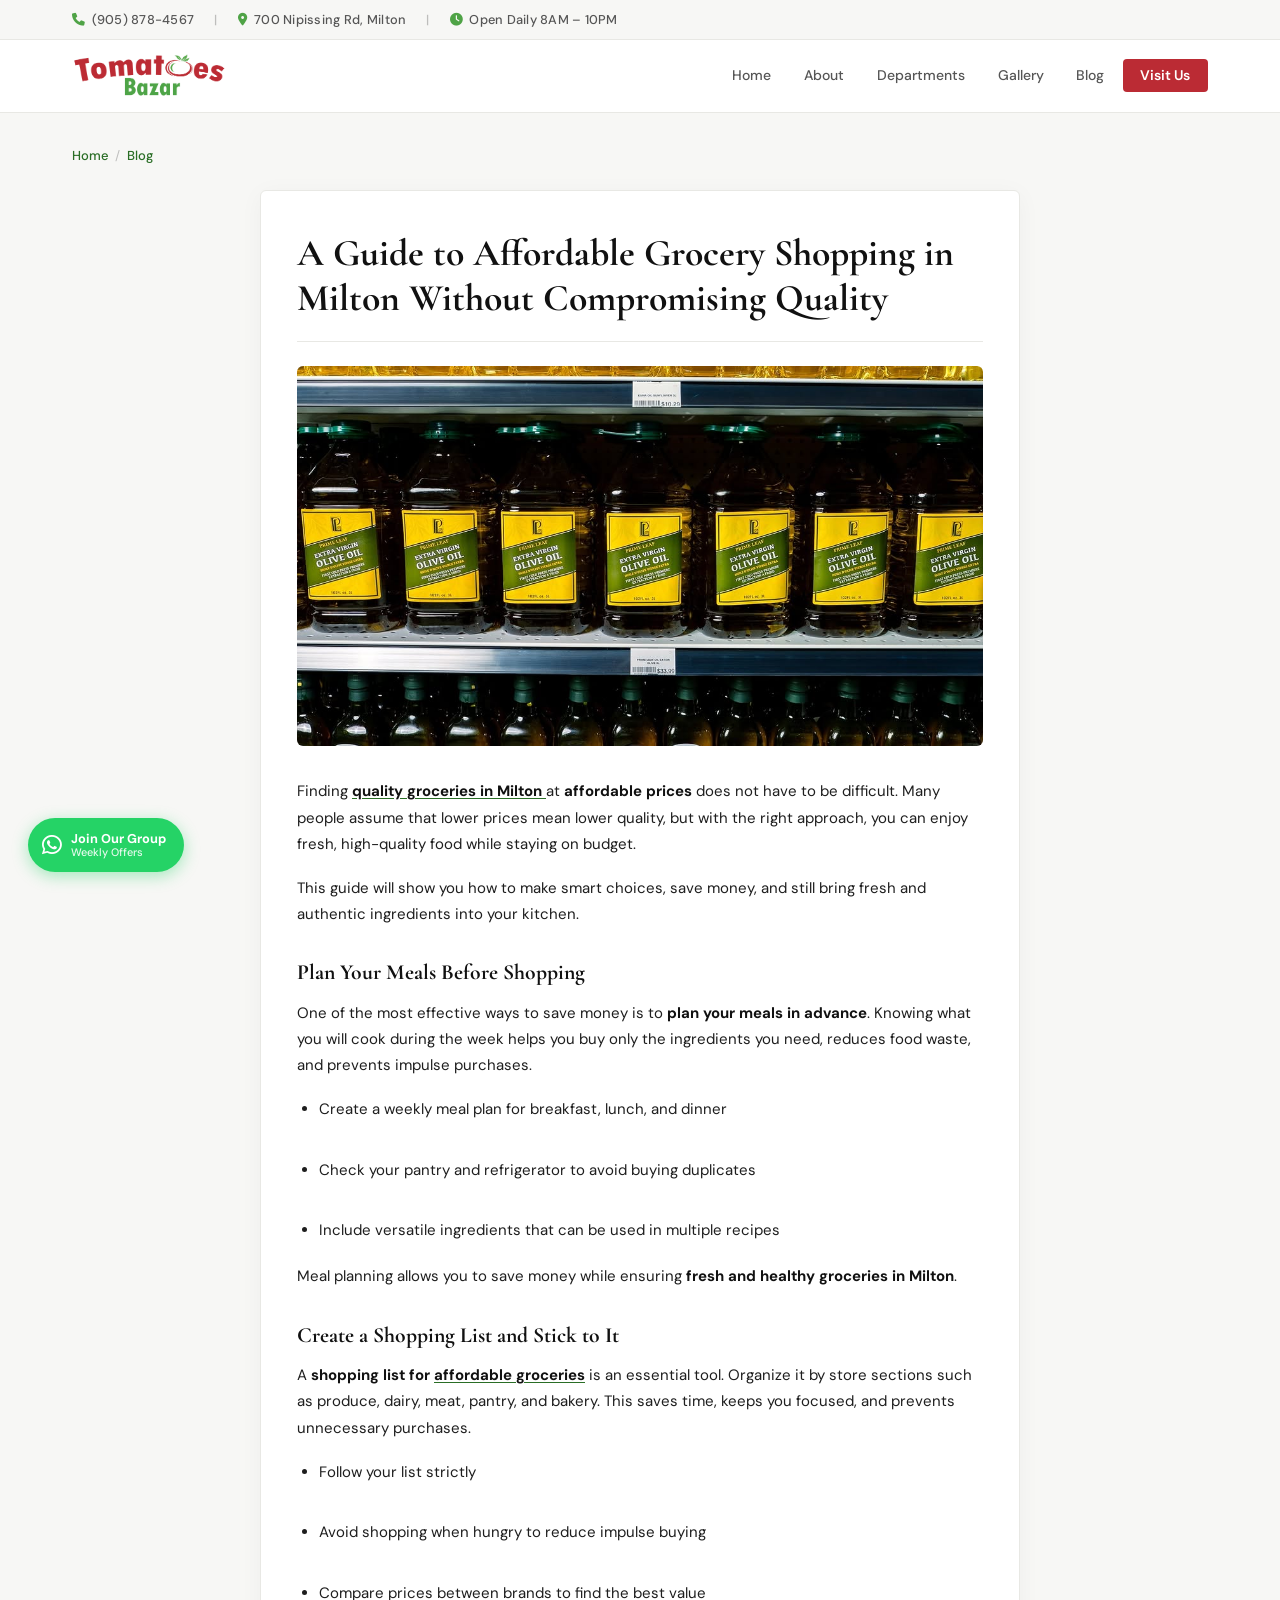
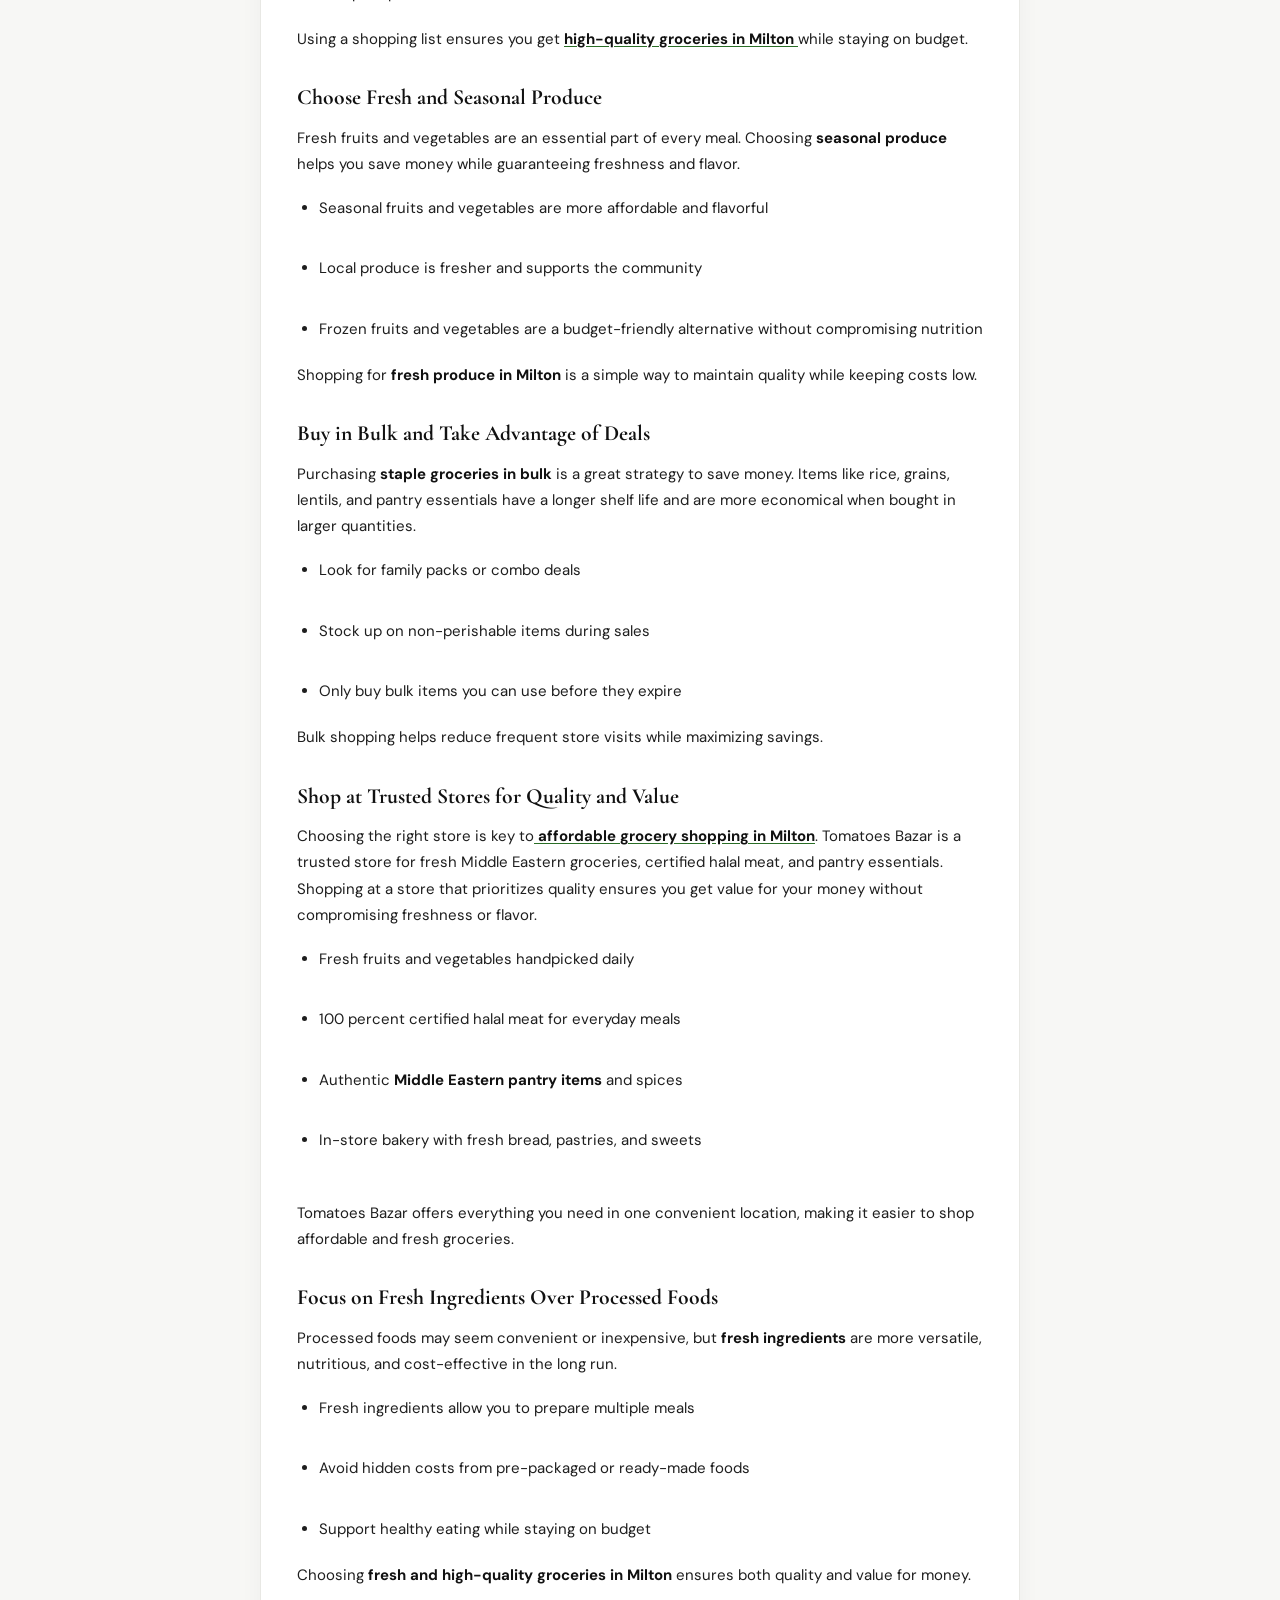
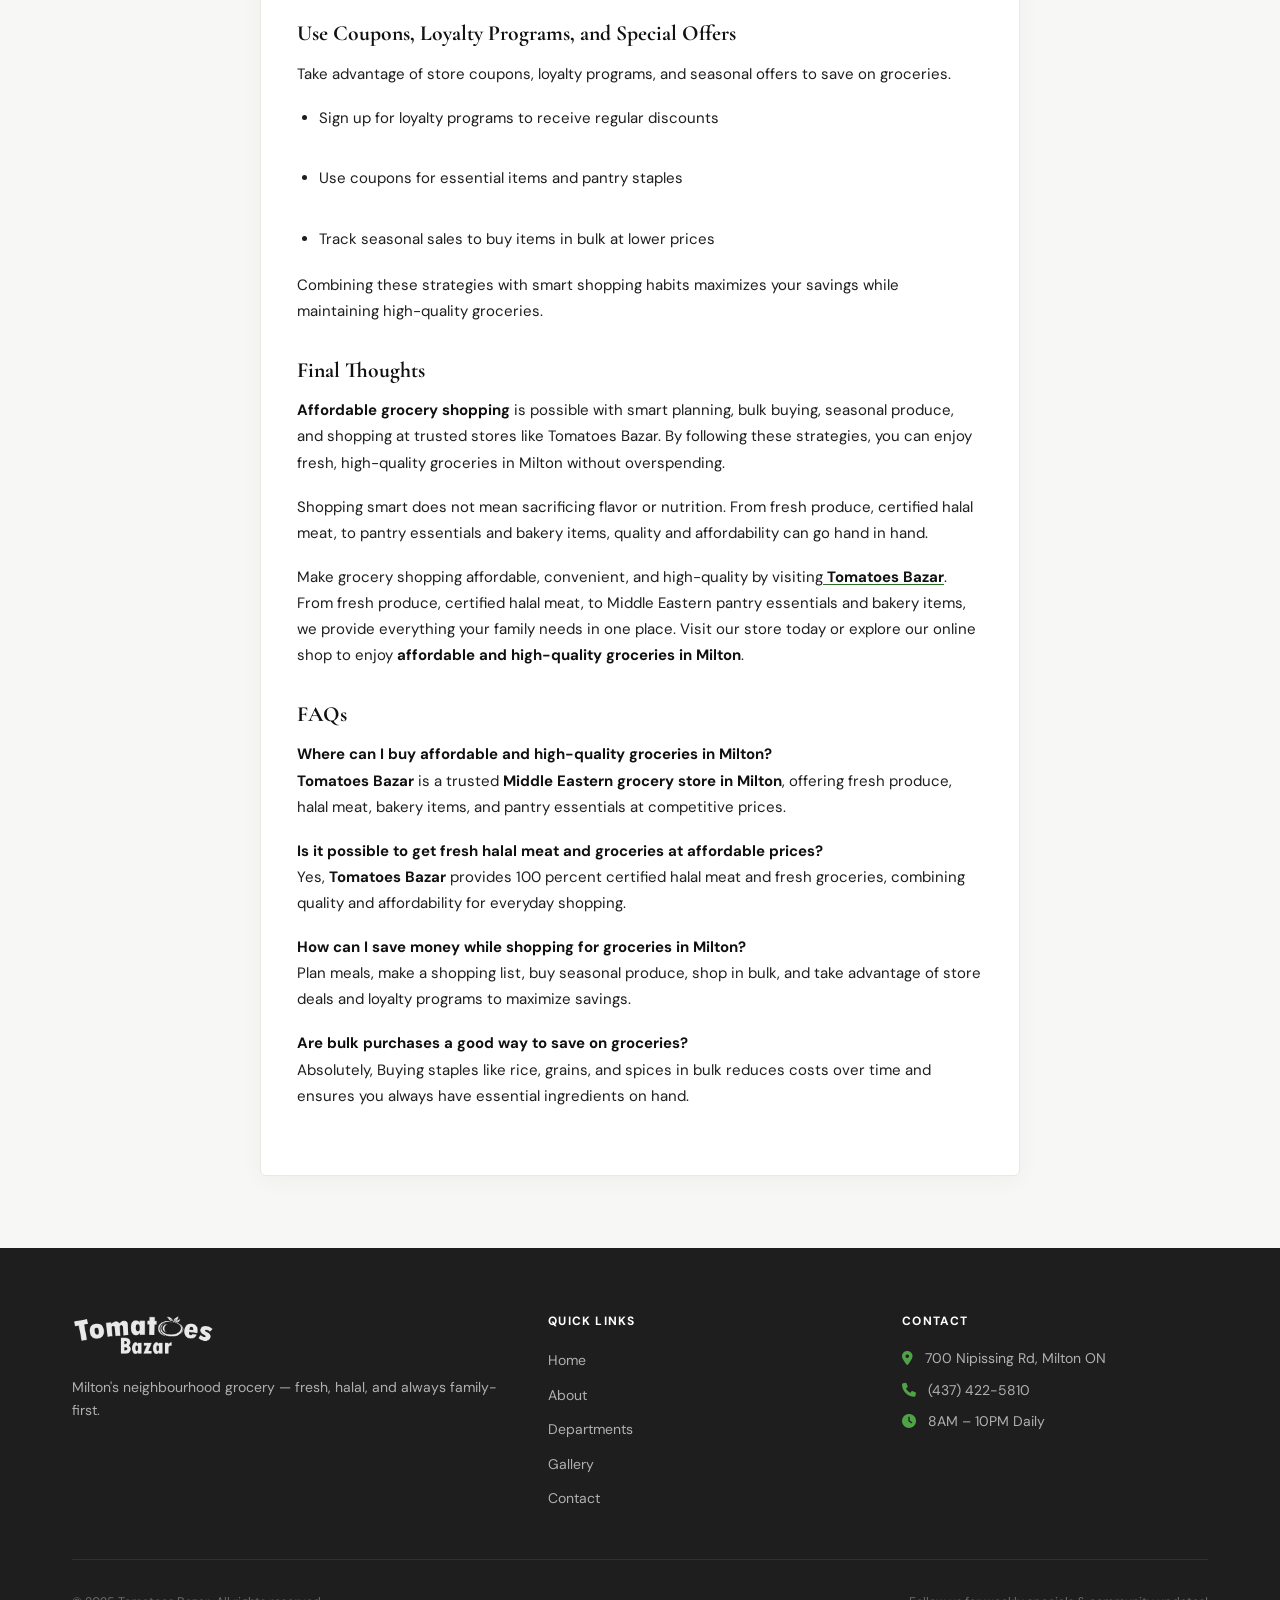
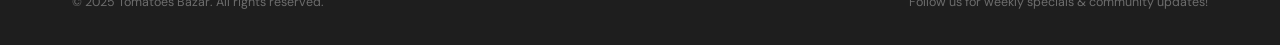
==== commit b0f8af57: "Update WhatsApp group button with two-line label Button now shows 'Join Our Group' (bold) over 'Week" ====
--- a/a-guide-to-affordable-grocery-shopping-in-milton-without-compromising-quality.html
+++ b/a-guide-to-affordable-grocery-shopping-in-milton-without-compromising-quality.html
@@ -18,9 +18,9 @@
     <!-- Top Bar -->
     <div class="top-bar">
         <div class="top-bar-inner">
-            <span><i class="fas fa-phone"></i>(905) 878-4567</span>
+            <span class="tb-phone"><i class="fas fa-phone"></i>(905) 878-4567</span>
             <span class="top-bar-divider">|</span>
-            <span><i class="fas fa-map-marker-alt"></i>700 Nipissing Rd, Milton</span>
+            <span class="tb-address"><a href="https://maps.google.com/?q=700+Nipissing+Rd,+Milton,+ON+L9T+4Z9" target="_blank" rel="noopener"><i class="fas fa-map-marker-alt"></i>700 Nipissing Rd, Milton</a></span>
             <span class="top-bar-divider">|</span>
             <span><i class="fas fa-clock"></i>Open Daily 8AM – 10PM</span>
         </div>
@@ -163,7 +163,7 @@
     <a href="https://chat.whatsapp.com/LOfc370Q6PoHjvADxJJck9" target="_blank" rel="noopener"
        class="whatsapp-group-float" title="Join our WhatsApp Group">
         <i class="fab fa-whatsapp"></i>
-        <span class="wg-label">Join Group</span>
+        <span class="wg-label"><span class="wg-line1">Join Our Group</span><span class="wg-line2">Weekly Offers</span></span>
     </a>
     <div class="mobile-sticky-bar">
         <a href="https://maps.google.com/?q=700+Nipissing+Rd,+Milton,+ON+L9T+4Z9"
--- a/styles.css
+++ b/styles.css
@@ -672,20 +672,32 @@
     color: var(--white);
     display: flex;
     align-items: center;
-    gap: 0.5rem;
+    gap: 0.55rem;
     padding: 0 1.1rem 0 0.9rem;
-    font-size: 0.85rem;
-    font-weight: 600;
     white-space: nowrap;
     box-shadow: 0 4px 16px rgba(37,211,102,0.4);
     transition: transform var(--transition), box-shadow var(--transition);
     text-decoration: none;
 }
-.whatsapp-group-float i { font-size: 1.4rem; }
+.whatsapp-group-float i { font-size: 1.4rem; flex-shrink: 0; }
 .whatsapp-group-float:hover {
     transform: scale(1.05);
     box-shadow: 0 6px 24px rgba(37,211,102,0.55);
     color: var(--white);
+}
+.wg-label {
+    display: flex;
+    flex-direction: column;
+    line-height: 1.2;
+}
+.wg-line1 {
+    font-size: 0.8rem;
+    font-weight: 700;
+}
+.wg-line2 {
+    font-size: 0.68rem;
+    font-weight: 500;
+    opacity: 0.88;
 }
 
 /* ── Mobile Sticky Bar ── */
@@ -1135,44 +1147,37 @@
 }
 
 @media (max-width: 768px) {
-    .gallery-grid-3 { grid-template-columns: repeat(2, 1fr); }
-    .blog-grid { grid-template-columns: 1fr; }
-
-    /* Mobile sticky bar */
-    .mobile-sticky-bar { display: flex; }
+
+    /* ── Body / global ── */
     body { padding-bottom: 68px; }
-
-    /* Float buttons above sticky bar */
-    .whatsapp-float { bottom: 5.25rem; right: 1rem; width: 48px; height: 48px; font-size: 1.25rem; }
-    .whatsapp-group-float {
-        bottom: 5.25rem;
-        left: 1rem;
-        height: 48px;
-        width: 48px;
-        padding: 0;
+    .container { padding: 0 1.25rem; }
+
+    /* ── Top bar — compact single row: address + hours only ── */
+    .tb-phone { display: none; }
+    .top-bar-divider { display: none; }
+    .top-bar-inner {
         justify-content: center;
-        border-radius: 50%;
+        gap: 1.5rem;
+        padding: 0.4rem 1.25rem;
+        flex-wrap: nowrap;
     }
-    .whatsapp-group-float .wg-label { display: none; }
-
-    /* Shawarma feature */
-    .shawarma-grid { grid-template-columns: 1fr; gap: 2rem; }
-    .shawarma-logo-display { order: -1; min-height: 200px; padding: 2rem 1.5rem; }
-    .shawarma-logo-display img { max-width: 240px; }
-
-    /* Bakery feature */
-    .bakery-grid { grid-template-columns: 1fr; gap: 2rem; }
-    .bakery-photo { position: static; }
-
-    /* About visual */
-    .about-store-photo { min-height: 220px; }
-    .article-inner { padding: 1.75rem 1.25rem 2.5rem; }
-
-    .top-bar-inner { justify-content: center; }
-    .top-bar-divider { display: none; }
-
-    /* Mobile nav */
-    .mobile-toggle { display: flex; }
+    .top-bar-inner span { font-size: 0.72rem; }
+    .tb-address a { color: inherit; }
+
+    /* ── Nav — centered logo, compact height ── */
+    .nav {
+        position: relative;
+        padding: 0 1.1rem;
+        height: 60px;
+        justify-content: space-between;
+    }
+    .nav-logo {
+        position: absolute;
+        left: 50%;
+        transform: translateX(-50%);
+    }
+    .nav-logo img { height: 40px; }
+    .mobile-toggle { display: flex; z-index: 1; }
     .nav-links {
         position: absolute;
         top: 100%;
@@ -1180,56 +1185,126 @@
         background: var(--white);
         flex-direction: column;
         align-items: flex-start;
-        padding: 1rem 2rem 1.5rem;
+        padding: 0.75rem 1.25rem 1.25rem;
         border-bottom: 1px solid var(--border);
-        box-shadow: 0 8px 24px rgba(0,0,0,0.08);
-        gap: 0.15rem;
+        box-shadow: 0 8px 24px rgba(0,0,0,0.1);
+        gap: 0.1rem;
         display: none;
     }
     .nav-links.open { display: flex; }
-    .nav-links a { width: 100%; padding: 0.65rem 0.5rem; font-size: 1rem; }
-    .nav-links .nav-cta { margin-top: 0.5rem; text-align: center; }
-
-    .hero-split {
-        grid-template-columns: 1fr;
-        gap: 2rem;
+    .nav-links a { width: 100%; padding: 0.7rem 0.5rem; font-size: 0.975rem; border-bottom: 1px solid var(--border); }
+    .nav-links li:last-child a { border-bottom: none; }
+    .nav-links .nav-cta {
+        margin-top: 0.5rem;
+        text-align: center;
+        border: none;
+        border-radius: var(--radius);
+        padding: 0.7rem 1rem;
+    }
+
+    /* ── Hero ── */
+    .hero {
+        height: 100vh;
+        height: 100svh;
+        min-height: 520px;
+    }
+    .hero-overlay {
+        background: linear-gradient(to bottom,
+            rgba(6,6,6,0.50) 0%,
+            rgba(6,6,6,0.72) 30%,
+            rgba(6,6,6,0.72) 65%,
+            rgba(6,6,6,0.55) 100%);
+    }
+    .hero-content {
         padding: 0 1.5rem;
-        transform: translateY(-50%);
+        max-width: 100%;
+        top: 44%;
     }
-    .hero-desc { max-width: 100%; }
-    .hero-video-wrap { max-width: 400px; margin: 0 auto; }
-
-    .hero { height: 100vh; min-height: 600px; }
-
-    .stats-row { gap: 0; }
-    .stat { padding: 0.5rem 1.5rem; }
-    .stat-sep { height: 30px; }
-
-    .section { padding: 4rem 0; }
-    .section-header { margin-bottom: 2.5rem; }
-
+    .hero-eyebrow {
+        font-size: 0.72rem;
+        letter-spacing: 0.07em;
+        margin-bottom: 0.75rem;
+    }
+    .hero-headline {
+        font-size: clamp(2.2rem, 9vw, 3.2rem);
+        margin-bottom: 1.5rem;
+    }
+    .hero-nav { display: none; }
+    .hero-dots { bottom: calc(68px + 1.25rem); }
+
+    /* ── Stats strip ── */
+    .stats-row { gap: 0; flex-wrap: nowrap; }
+    .stat { padding: 0.5rem 0; flex: 1; }
+    .stat strong { font-size: 1.5rem; }
+    .stat span { font-size: 0.68rem; letter-spacing: 0.04em; }
+    .stat-sep { height: 28px; }
+
+    /* ── Sections ── */
+    .section { padding: 3.5rem 0; }
+    .section-header { margin-bottom: 2rem; }
+    .section-header h2 { font-size: clamp(1.9rem, 7vw, 2.6rem); }
+
+    /* ── About ── */
     .about-pillars { grid-template-columns: 1fr; }
     .mv-row { grid-template-columns: 1fr; }
-
+    .about-store-photo { min-height: 220px; }
+
+    /* ── Departments ── */
     .departments-grid { grid-template-columns: 1fr; }
-    .dept-card:nth-child(4) { grid-column: 1; }
-
-    .gallery-row,
-    .gallery-row.reverse { grid-template-columns: 1fr; direction: ltr; gap: 1.5rem; }
-
+    .dept-img { height: 200px; }
+
+    /* ── Bakery feature ── */
+    .bakery-grid { grid-template-columns: 1fr; gap: 2rem; }
+    .bakery-photo { position: static; }
+    .bakery-photo img { aspect-ratio: 16/9; }
+
+    /* ── Shawarma feature ── */
+    .shawarma-feature { padding: 3.5rem 0; }
+    .shawarma-grid { grid-template-columns: 1fr; gap: 2rem; }
+    .shawarma-logo-display { order: -1; min-height: 180px; padding: 1.75rem 1.5rem; }
+    .shawarma-logo-display img { max-width: 220px; }
+
+    /* ── Why Us ── */
     .why-grid { grid-template-columns: 1fr; }
+
+    /* ── Gallery ── */
+    .gallery-grid-3 { grid-template-columns: repeat(2, 1fr); }
+    .gallery-hero-img img { max-height: 240px; }
+
+    /* ── Blog / Articles ── */
+    .blog-grid { grid-template-columns: 1fr; }
+    .article-inner { padding: 1.5rem 1rem 2rem; }
+
+    /* ── Contact ── */
     .contact-grid { grid-template-columns: 1fr; }
     .contact-map { min-height: 260px; }
 
+    /* ── Footer ── */
     .footer-inner { grid-template-columns: 1fr; gap: 2rem; }
     .footer-bottom { flex-direction: column; text-align: center; }
+
+    /* ── Floating group button ── */
+    .whatsapp-group-float {
+        bottom: 5.25rem;
+        left: 1rem;
+        height: 46px;
+        width: 46px;
+        padding: 0;
+        justify-content: center;
+        border-radius: 50%;
+    }
+    .whatsapp-group-float .wg-label { display: none; }
+
+    /* ── Mobile sticky bar ── */
+    .mobile-sticky-bar { display: flex; }
 }
 
 @media (max-width: 480px) {
-    .container { padding: 0 1.25rem; }
-    .hero-actions { flex-direction: column; align-items: flex-start; }
-    .hero-actions .btn { width: 100%; text-align: center; }
-    .stats-strip .stats-row { flex-direction: column; gap: 1rem; }
+    .hero-actions { flex-direction: column; align-items: stretch; }
+    .hero-actions .btn { text-align: center; }
+    .stats-strip .stats-row { flex-wrap: wrap; justify-content: center; gap: 0; }
+    .stat { flex: 0 0 50%; padding: 0.75rem 0; }
     .stat-sep { display: none; }
     .gallery-grid-3 { grid-template-columns: 1fr; }
+    .shawarma-logo-display img { max-width: 180px; }
 }
